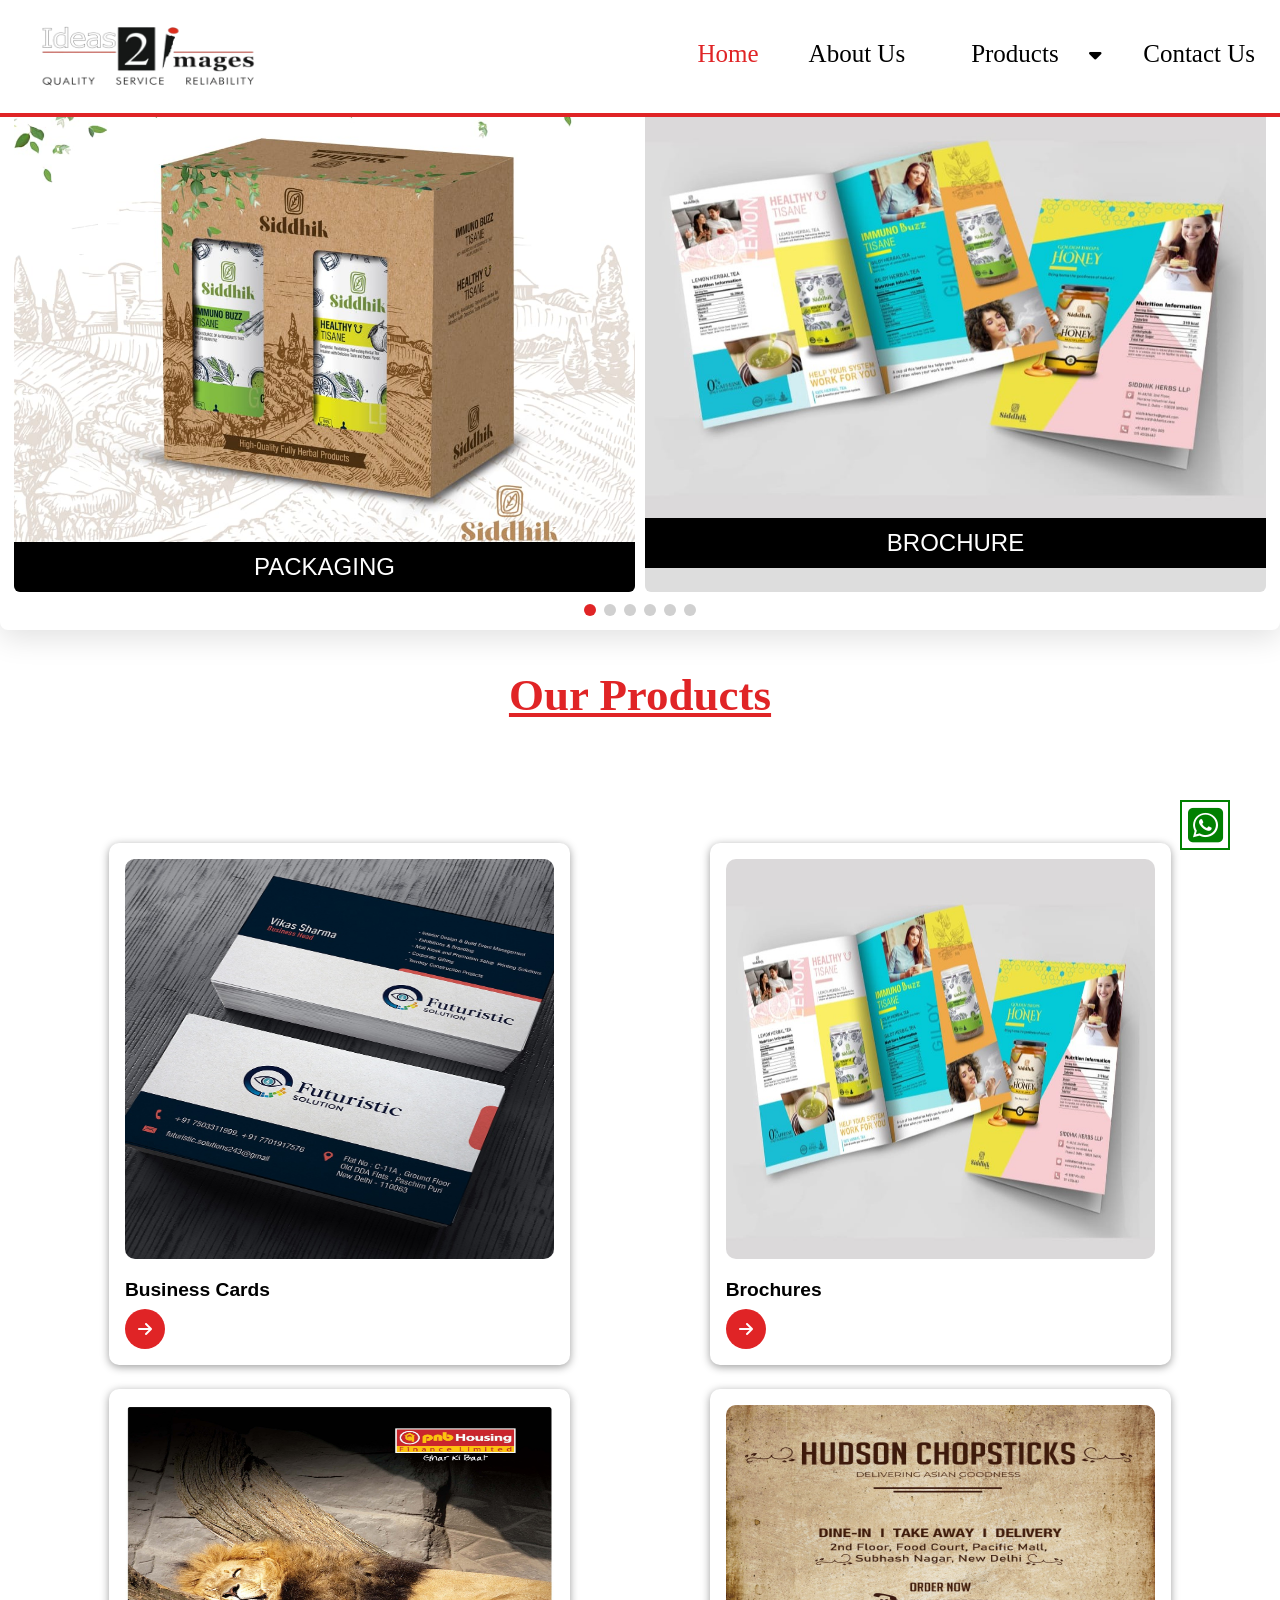
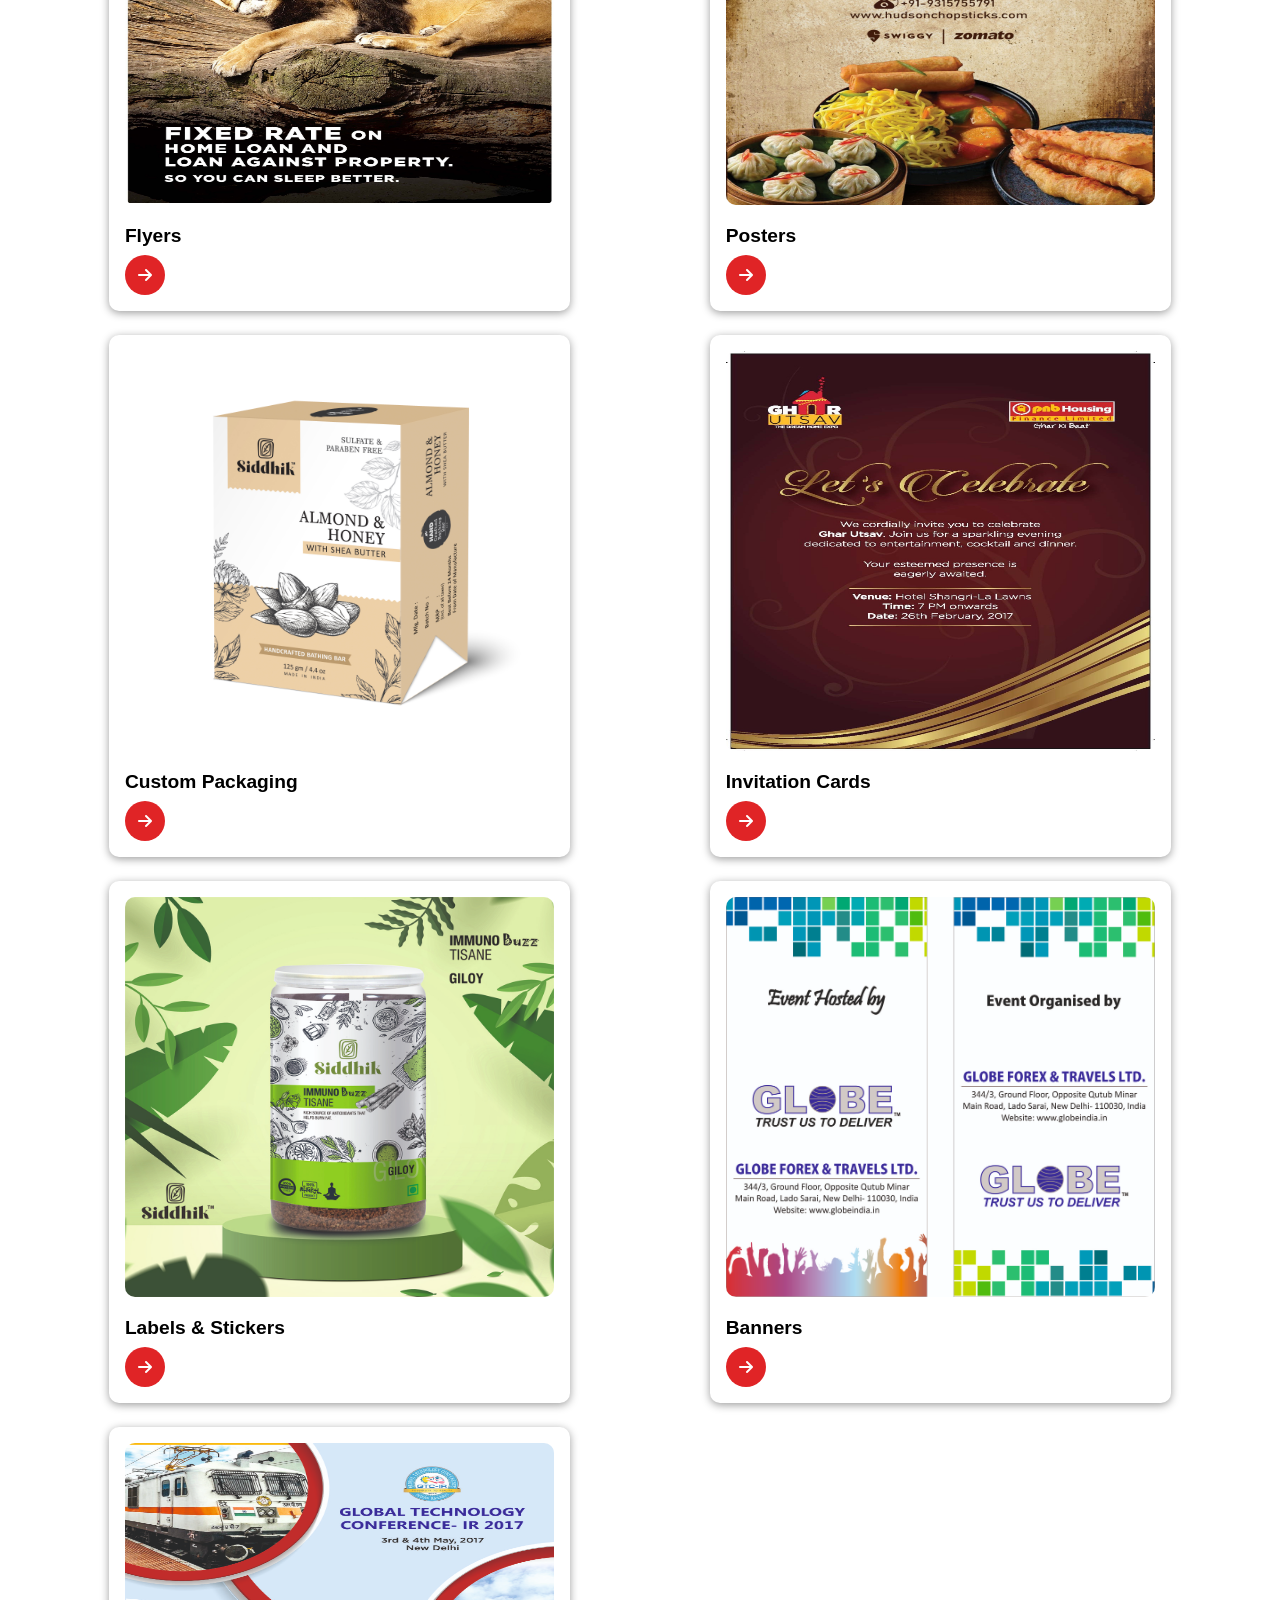
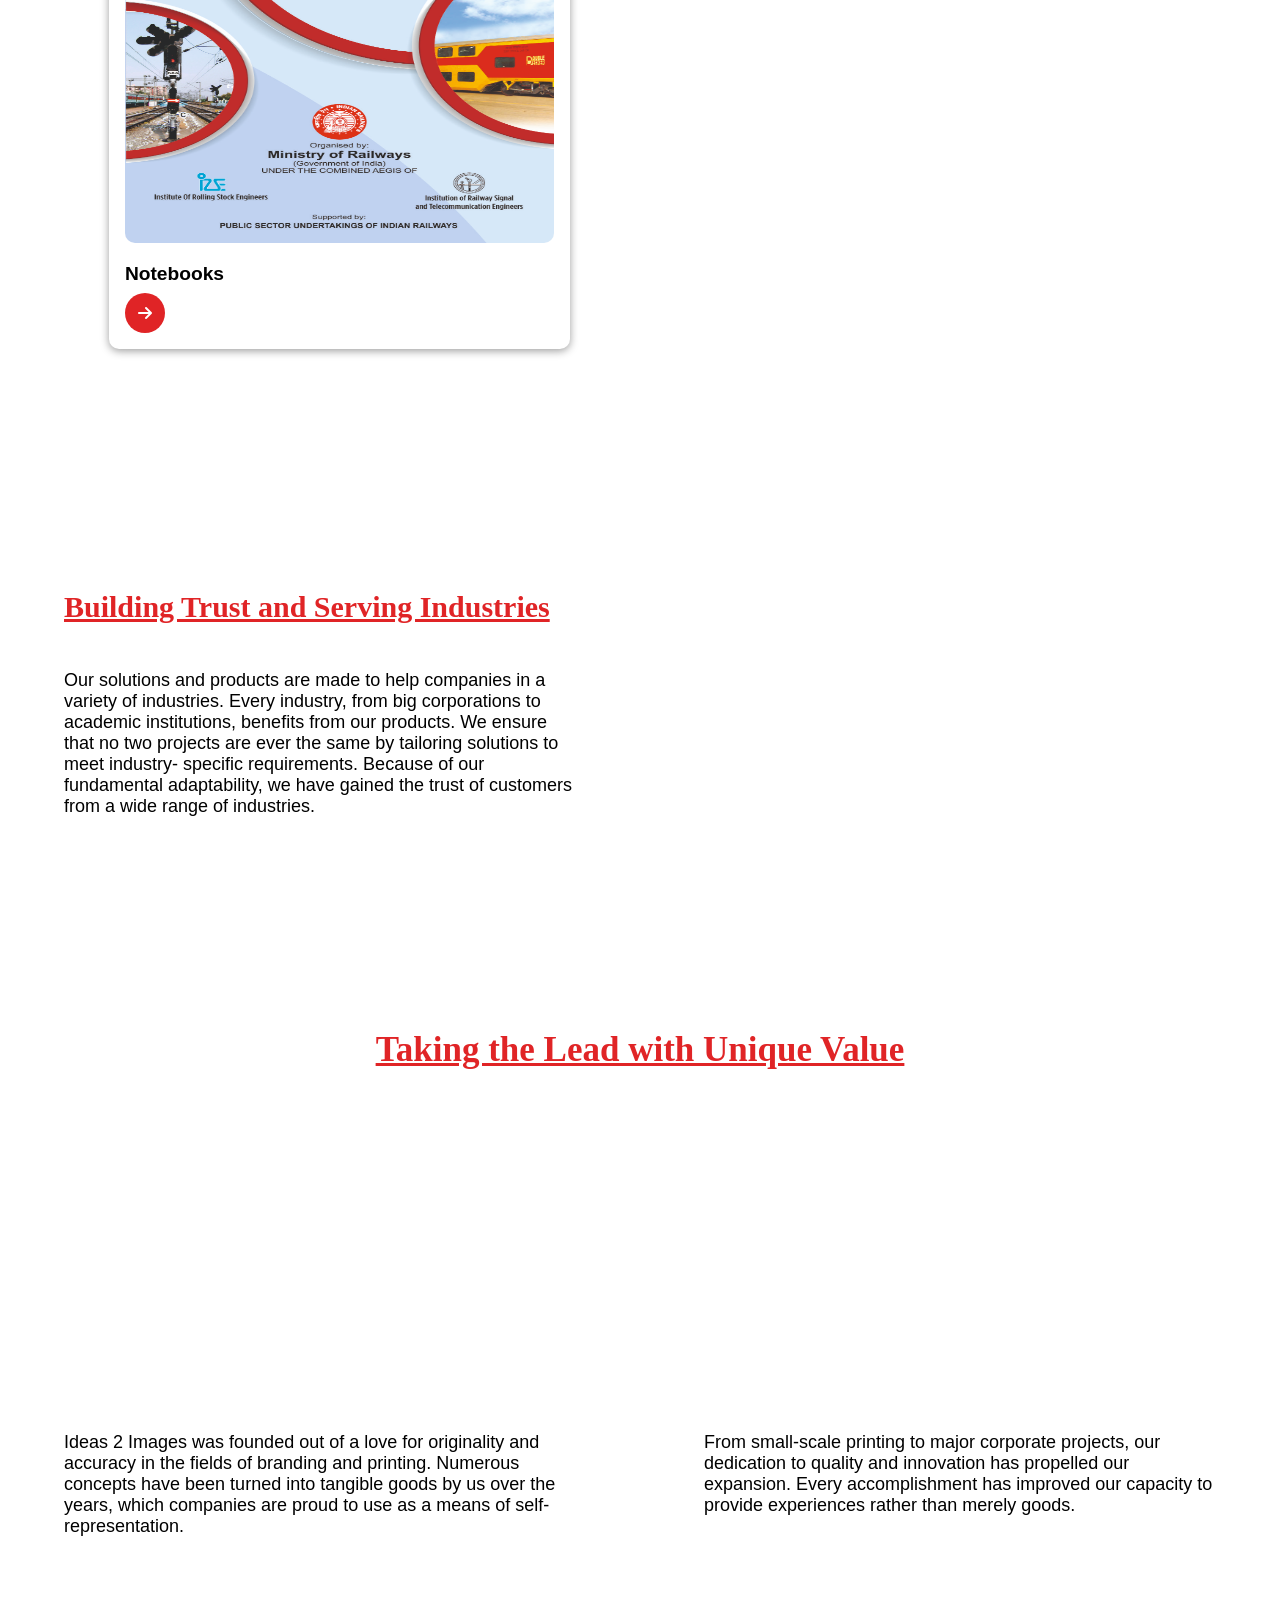
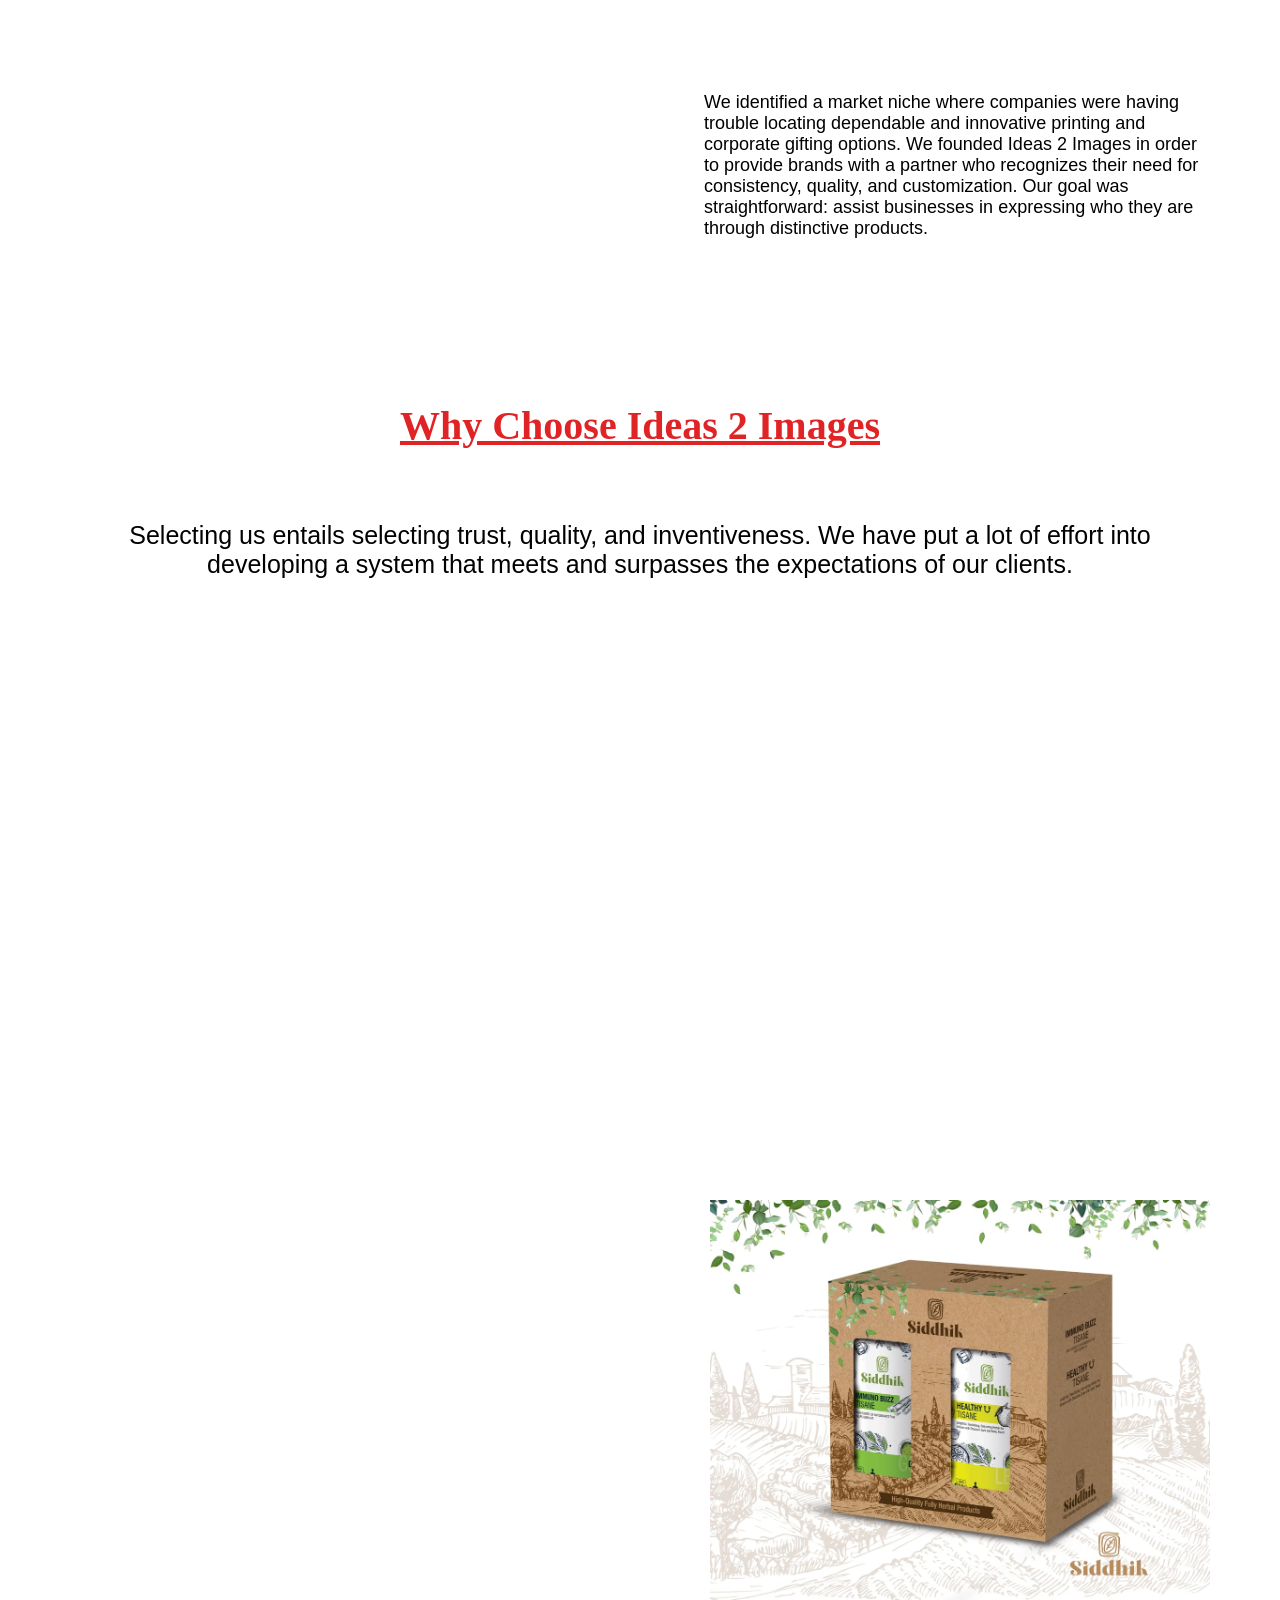
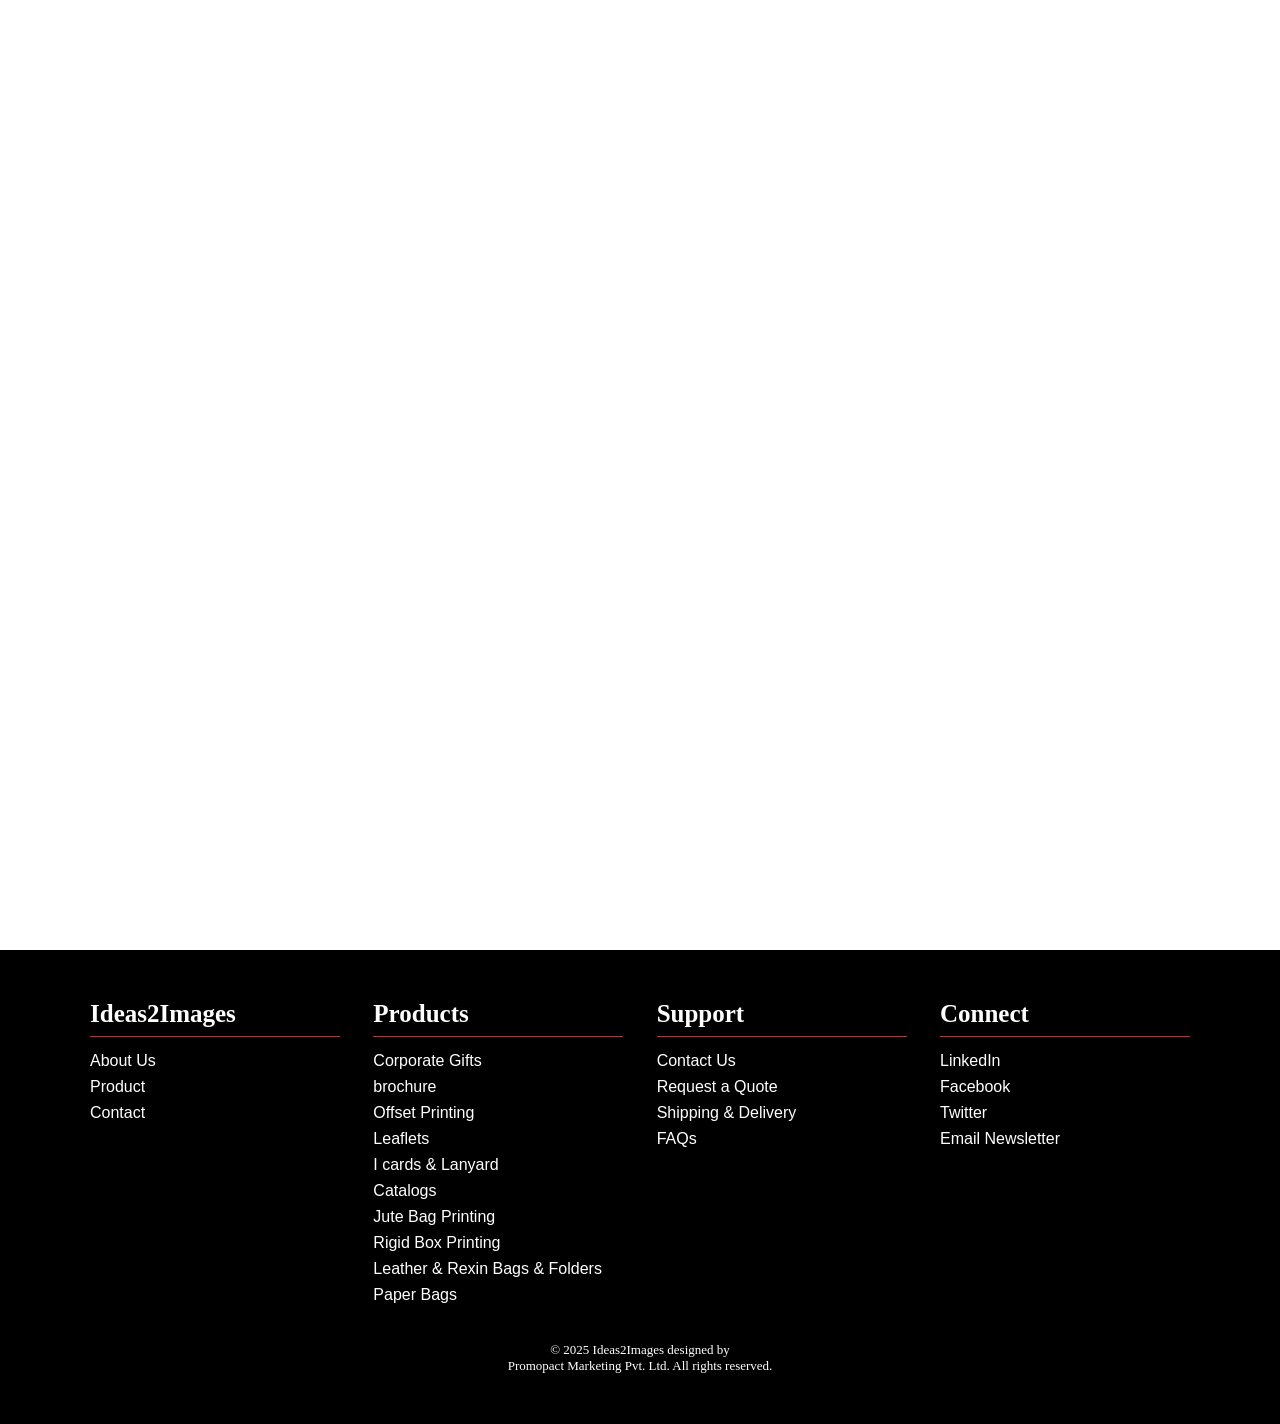
==== index.html @ 84ec7f72 "Initial commit after history reset" ====
<!DOCTYPE html>
<html lang="en">
<head>
  <meta charset="UTF-8">
  <meta name="viewport" content="width=device-width, initial-scale=1.0">
  <link
      rel="stylesheet"
      href="https://cdnjs.cloudflare.com/ajax/libs/font-awesome/6.5.2/css/all.min.css"
      integrity="sha512-SnH5WK+bZxgPHs44uWIX+LLJAJ9/2PkPKZ5QiAj6Ta86w+fsb2TkcmfRyVX3pBnMFcV7oQPJkl9QevSCWr3W6A=="
      crossorigin="anonymous"
      referrerpolicy="no-referrer"
    />
      <link rel="stylesheet" href="https://unpkg.com/aos@next/dist/aos.css" />
      <link rel="stylesheet" href="style.css">
  <title>Ideas2Images – Printing Company</title>
</head>
<body>

  <div class="icon"><a href="https://wa.me/9810118782"><i class="fa-brands fa-square-whatsapp"></i></a></div>
  <!-- Header / Navigation -->
  <section class="navbar">
          <section class="logo"><img src="img/logo (3).png" alt=""></section>
          <button class="hamburger" id="hamburger">&#9776;</button>
          <nav class="nav-links" id="navLinks">
            <a href="index.html"><span>Home</span></a>
            <a href="about.html">About Us</a>  
            <div class="dropdown">
                <button class="dropbtn"><a href="#">Products</a> 
                  <i class="fa fa-caret-down"></i>
                </button>
                <div class="dropdown-content">
                  <a href="corporategifts.html">Corporate Gifts</a>
                  <a href="brochure.html">Brochure</a>
                  <a href="offsetprinting.html">Offset Printing</a>
                  <a href="leaflet.html">⁠Leaflets</a>
                  <a href="icard.html">I cards & Lanyard</a>
                  <a href="catalog.html">⁠Catalogs</a>
                  <a href="jute.html">Jute Bag Printing</a>
                  <a href="rigid.html">Rigid Box Printing</a>
                  <a href="leatherandresin.html">⁠Leather & Rexin Bags & Folders</a>
                  <a href="paperbag.html">Paper Bags</a>
                </div>
              </div> 
            <a href="form.html">Contact Us</a>
            
          </nav>
        </section>

        <header>
        <div class="carousel" aria-label="Images carousel showing 2 Imagess at a time">
    <div class="viewport">
      <div class="track" id="track">
        <div class="slide"><img src="img/b card.jpeg" alt="Images 1"><a href="offsetprinting.html"><div class="caption">BUSINESS CARD</div></a></div>
        <div class="slide"><img src="img/box.jpeg" alt="Images 2"><a href="rigid.html"><div class="caption">PACKAGING</div></a></div>
        <div class="slide"><img src="img/brochure.jpeg" alt="Images 3"><a href="brochure.html"><div class="caption">BROCHURE</div></a></div>
        <div class="slide"><img src="img/card-25.jpg" alt="Images 4"><a href="offsetprinting.html"><div class="caption">INVITATION</div></a></div>
        <div class="slide"><img src="img/label.jpg" alt="Images 5"><a href="offsetprinting.html"><div class="caption">OFFSET PRINTING</div></a></div>
        <div class="slide"><img src="img/paper.jpeg" alt="Images 6"><a href="paperbag.html"><div class="caption">PAPER BAG</div></a></div>
      </div>
    </div>
    <div class="dots" id="dots"></div>
  </div>
  </header>

        

 <section id="products" class="products section">
  <div class="container">
    <h2><u>Our Products</u></h2>
    <div class="products-grid">
      <div class="product">
        <img src="img/b card.jpeg" alt="Business Cards">
        <h3>Business Cards</h3>
        <a href="offsetprinting.html"><i class="fa-solid fa-arrow-right"></i></a>
      </div>
      <div class="product">
        <img src="img/brochure.jpeg" alt="Brochures">
        <h3>Brochures</h3>
        <a href="brochure.html"><i class="fa-solid fa-arrow-right"></i></a>
      </div>
      <div class="product">
        <img src="img/flyer.jpg" alt="Flyers">
        <h3>Flyers</h3>
        <a href="leaflet.html"><i class="fa-solid fa-arrow-right"></i></a>
      </div>
      <div class="product">
        <img src="img/poster.jpeg" alt="Posters">
        <h3>Posters</h3>
        <a href="leaflet.html"><i class="fa-solid fa-arrow-right"></i></a>
      </div>
      <div class="product">
        <img src="img/package.jpg" alt="Custom Packaging">
        <h3>Custom Packaging</h3>
        <a href="rigid.html"><i class="fa-solid fa-arrow-right"></i></a>
      </div>
      <div class="product">
        <img src="img/greeting.jpg" alt="Greeting Cards">
        <h3>Invitation Cards</h3>
        <a href="offsetprinting.html"><i class="fa-solid fa-arrow-right"></i></a>
      </div>
      <div class="product">
        <img src="img/label.jpg" alt="Labels & Stickers">
        <h3>Labels & Stickers</h3>
        <a href="#"><i class="fa-solid fa-arrow-right"></i></a>
      </div>
      <div class="product">
        <img src="img/STANDEE4.jpg" alt="Banners">
        <h3>Banners</h3>
        <a href="offsetprinting.html"><i class="fa-solid fa-arrow-right"></i></a>
      </div>
      <div class="product">
        <img src="img/writing pad cover.jpg" alt="Notebooks">
        <h3>Notebooks</h3>
        <a href="corporategifts.html"><i class="fa-solid fa-arrow-right"></i></a>
      </div>
    </div>
  </div>
</section>

<section class="trust">
  <div class="trust_txt">
    <h1><u>Building Trust and Serving Industries</u></h1>
    <p>Our solutions and products are made to help 
      companies in a variety of industries. Every 
      industry, from big corporations to academic 
      institutions, benefits from our products. 
      We ensure that no two projects are ever the 
      same by tailoring solutions to meet industry-
      specific requirements. Because of our fundamental 
      adaptability, we have gained the trust of customers 
      from a wide range of industries.</p>
    </div>
    <div class="trust_pnt">
      <div class="trust_pts" data-aos="fade-right" data-aos-duration="1000"><i class="fa-solid fa-building"></i>&nbsp;&nbsp;Corporate Organizations</div>
      <div class="trust_pts" data-aos="fade-right" data-aos-duration="1000" data-aos-delay="50"><i class="fa-solid fa-building-columns"></i>&nbsp;&nbsp;Academic Establishments</div>
      <div class="trust_pts" data-aos="fade-right" data-aos-duration="1000" data-aos-delay="100"><i class="fa-solid fa-calendar"></i>&nbsp;&nbsp;Organizers of Exhibitions and Events</div>
      <div class="trust_pts" data-aos="fade-right" data-aos-duration="1000" data-aos-delay="150"><i class="fa-solid fa-shop"></i>&nbsp;&nbsp;Wholesalers and Retailers</div>
      <div class="trust_pts" data-aos="fade-right" data-aos-duration="1000" data-aos-delay="200"><i class="fa-solid fa-leaf"></i>&nbsp;&nbsp;Nonprofits and Eco-Friendly Companies</div>
    </div>
  
</section>

<section class="lead">
  <h1><u>Taking the Lead with Unique Value</u></h1>
  
  <div class="lead_txt" data-aos="fade-up" data-aos-duration="1000">
    Ideas 2 Images offers solutions that enhance your brand in addition 
    to products. Our emphasis on <span><u>Originality</u></span>, 
    <span><u>Excellence</u></span>, and <span><u>Promptness</u></span> has 
    distinguished us in a crowded market. All orders, regardless 
    of size, are given the same consideration and care. Our products 
    surpass expectations and truly enhance your brand identity by 
    fusing modern printing methods with creative design thinking.
  </div>
</section>

<section class="show">
  <h1 data-aos="fade-right" data-aos-duration="1000"><u>The Story behind our Journey</u></h1>
  <div class="show_txt">
    <div class="show_img">
      <p>Ideas 2 Images was founded out of a love for 
        originality and accuracy in the fields of 
        branding and printing. Numerous concepts have 
        been turned into tangible goods by us over the 
        years, which companies are proud to use as a 
        means of self-representation.</p>
      <div class="show_img1" data-aos="fade-up" data-aos-duration="1000">
        <a href="paperbag.html"><img src="img/paper.jpeg" alt=""></a>
        <a href="corporategifts.html"><img src="img/b card.jpeg" alt=""></a>
        <a href="offsetprinting.html"><img src="img/label.jpg" alt=""></a>
        <a href="catalog.html"><img src="img/cataloge.jpeg" alt=""></a>
      </div>
    </div>
    <div class="show_img">
      <p>From small-scale printing to major corporate 
        projects, our dedication to quality and innovation 
        has propelled our expansion. Every accomplishment 
        has improved our capacity to provide experiences 
        rather than merely goods.</p>
      <h2 data-aos="fade-right" data-aos-duration="1000"><u>Why We Began</u></h2>
      <p>We identified a market niche where companies were 
        having trouble locating dependable and innovative 
        printing and corporate gifting options. We founded 
        Ideas 2 Images in order to provide brands with a 
        partner who recognizes their need for consistency, 
        quality, and customization. Our goal was straightforward: 
        assist businesses in expressing who they are through 
        distinctive products.</p>
    </div>
  </div>
</section>

<section class="choose">
  <h1><u>Why Choose Ideas 2 Images</u></h1>
  <p>Selecting us entails selecting trust, quality, and 
    inventiveness. We have put a lot of effort into 
    developing a system that meets and surpasses the 
    expectations of our clients.</p>
  <div class="choose_point">
    <div class="choose_pt" data-aos="fade-up" data-aos-duration="1000">
      <img src="img/business.jpg" alt="">
  <span class="choose_pt-content">
    An extensive product line to meet all business requirements </span>
    </div>
    <div class="choose_pt" data-aos="fade-up" data-aos-duration="1000">
      <img src="img/brand.jpg" alt="">
  <span class="choose_pt-content">
    Adaptation to your distinct brand identity </span>
    </div>
    <div class="choose_pt" data-aos="fade-up" data-aos-duration="1000">
      <img src="img/material.jpg" alt="">
  <span class="choose_pt-content">
    High-quality materials and cutting-edge printing technologies </span>
    </div>
    <div class="choose_pt" data-aos="fade-up" data-aos-duration="1000">
      <img src="img/price.jpg" alt="">
  <span class="choose_pt-content">
    Clear procedures and affordable prices </span>
    </div>
  </div>
</section>

<section class="apart">
  <div class="apart_txt"  data-aos="fade-up" data-aos-duration="1000">
    <h1><u>What Sets Us Apart</u></h1>
    <p>Few recognize the value of fusing creativity and dependability, 
      even though many offer printing services. Our ability to turn 
      concepts into goods that genuinely fit your brand is what makes 
      us unique. We put your vision first, making sure that every design 
      and product exhibits impact, sustainability, and professionalism. 
      For us, creating lasting impressions is more important than simply 
      printing.</p>
  </div>
  <div class="apart_img">
    <img src="img/box.jpeg" alt="">
  </div>
</section>

<section class="object">
  <div class="we" data-aos="fade-right" data-aos-duration="1000">
    <h1><u>Who We Are</u></h1>
    <p>Our group of innovators, printers, and creators is committed to 
      the power of branding through physical goods. Every project is 
      completed with enthusiasm and accuracy at Ideas 2 Imagess, guaranteeing 
      that companies can confidently showcase themselves.</p>
  </div>
  <div class="ob" data-aos="fade-right" data-aos-duration="1000" data-aos-delay="50">
    <h1><u>Our Objective</u></h1>
    <p>Our goal is to enable companies with superior branding and printing 
      solutions that represent their ideals and improve their visibility. 
      Our goal is to produce goods that not only meet functional needs but 
      also enhance the impact and memorability of brands.</p>
  </div>
  <div class="goals" data-aos="fade-right" data-aos-duration="1000" data-aos-delay="100">
    <h1><u>Our Goal</u></h1>
    <p>Our goal is to become the most reputable brand in corporate gifting 
      and printing, known for our excellence, sustainability, and inventiveness. 
      Our goal is to establish new standards in the sector and assist companies 
      in successfully expressing who they are.</p>
  </div>
</section>

<footer class="footer">
    <div class="footer-container">
      <div class="footer-column">
        <h3>Ideas2Images</h3>
        <ul>
          <li><a href="about.html">About Us</a></li>
          <li><a href="corporategifts.html">Product</a></li>
          <li><a href="form.html">Contact</a></li>
        </ul>
      </div>

      <div class="footer-column">
        <h3>Products</h3>
        <ul>
          <li><a href="corporategifts.html">Corporate Gifts</a></li>
          <li><a href="brochure.html">brochure</a></li>
          <li><a href="offsetprinting.html">Offset Printing</a></li>
          <li><a href="leaflet.html">⁠Leaflets</a></li>
          <li><a href="icard.html">I cards & Lanyard</a></li>
          <li><a href="catalog.html">⁠Catalogs</a></li>
          <li><a href="jute.html">Jute Bag Printing</a></li>
          <li><a href="rigid.html">Rigid Box Printing</a></li>
          <li><a href="leatherandresin.html">⁠Leather & Rexin Bags & Folders</a></li>
          <li><a href="paperbag.html">Paper Bags</a></li>
        </ul>
      </div>

      <div class="footer-column">
        <h3>Support</h3>
        <ul>
          <li><a href="form.html">Contact Us</a></li>
          <li><a href="#">Request a Quote</a></li>
          <li><a href="#">Shipping & Delivery</a></li>
          <li><a href="#">FAQs</a></li>
        </ul>
      </div>

      <div class="footer-column">
        <h3>Connect</h3>
        <ul>
          <li><a href="#">LinkedIn</a></li>
          <li><a href="#">Facebook</a></li>
          <li><a href="#">Twitter</a></li>
          <li><a href="#">Email Newsletter</a></li>
        </ul>
      </div>
    </div>
    <div class="footer-bottom">
      © 2025 Ideas2Images designed by <br>Promopact Marketing Pvt. Ltd. All rights reserved.
    </div>
  </footer>





<script>
  const carouselImagess = document.querySelector('.carousel-Imagess');
const dots = document.querySelectorAll('.dot');
const Imagess = document.querySelectorAll('.carousel-Imagess img');

let currentIndex = 0;
const totalImagess = Imagess.length;

function updateCarousel() {
  const offset = -currentIndex * 25;
  carouselImagess.style.transform = `translateX(${offset}%)`;

  dots.forEach(dot => dot.classList.remove('active'));
  dots[currentIndex].classList.add('active');
}

function nextImages() {
  currentIndex = (currentIndex + 1) % totalImagess;
  updateCarousel();
}

setInterval(nextImages, 3000); // Change Images every 3 seconds

dots.forEach((dot, index) => {
  dot.addEventListener('click', () => {
    currentIndex = index;
    updateCarousel();
  });
});

updateCarousel(); // Initial call to set the first Images
</script>

<script>
    (function(){
      const track = document.getElementById('track');
      const rawSlides = Array.from(track.querySelectorAll('.slide'));
      const slidesCount = rawSlides.length;
      if(slidesCount===0) return;
      const visible=2, step=1, interval=2500;
      const buffer=visible+step;

      const prependClones=rawSlides.slice(-buffer).map(n=>n.cloneNode(true));
      const appendClones=rawSlides.slice(0,buffer).map(n=>n.cloneNode(true));
      prependClones.forEach(n=>track.insertBefore(n,track.firstChild));
      appendClones.forEach(n=>track.appendChild(n));

      const allSlides=Array.from(track.children);
      let slideWidth;
      function computeSizes(){
        const slide=track.querySelector('.slide');
        const gap=parseFloat(getComputedStyle(track).gap||0);
        slideWidth=slide.getBoundingClientRect().width+gap;
      }

      let index=buffer;
      function setTransform(immediate=false){
        track.style.transition=immediate?'none':'';
        const x=-(index*slideWidth);
        track.style.transform=`translateX(${x}px)`;
        if(immediate) requestAnimationFrame(()=>track.style.transition='');
      }

      const dotsContainer=document.getElementById('dots');
      const dots=[];
      for(let i=0;i<slidesCount;i++){
        const d=document.createElement('button');
        d.className='dot';
        d.addEventListener('click',()=>goTo(i));
        dotsContainer.appendChild(d);
        dots.push(d);
      }

      function updateDots(){
        const logicalIndex=((index-buffer)%slidesCount+slidesCount)%slidesCount;
        dots.forEach((d,i)=>d.classList.toggle('active',i===logicalIndex));
      }

      function next(){
        index+=step;
        setTransform();
        setTimeout(()=>{
          if(index>=buffer+slidesCount){
            index=buffer+((index-buffer)%slidesCount);
            setTransform(true);
          }
          updateDots();
        },600);
      }

      function goTo(pos){index=buffer+pos; setTransform(); updateDots();}
      computeSizes(); setTransform(true); updateDots();
      let timer=setInterval(next,interval);
      track.addEventListener('mouseenter',()=>clearInterval(timer));
      track.addEventListener('mouseleave',()=>{timer=setInterval(next,interval);});
      window.addEventListener('resize',()=>{computeSizes(); setTransform(true);});
    })();
  </script>

  <script src="https://unpkg.com/aos@next/dist/aos.js"></script>
  <script>
    AOS.init();
  </script>

</body>
</html>
---- style.css ----
@import url('https://fonts.googleapis.com/css2?family=Montserrat:wght@700&family=Lato:wght@400&display=swap');
  * {
  margin: 0;
  padding: 0;
  box-sizing: border-box;
}

:root               {--red: #E02426;
                    --black: black;
                    --white:#ffff;
                    --heading:'Pacifico', cursive;
                    --para: 'Quicksand', sans-serif;}

.navbar             {width: 100%;
                        height: 13vh;
                        background: var(--white);
                        border-bottom: 4px solid var(--red);
                        display: flex;
                        position: fixed;
                        top: 0;
                        z-index: 100;}

    .logo               {width: 30%;
                        height: 12vh;
                        display: flex;
                        justify-content: center;
                        align-items: center;}

    .logo img           {width: 250px;
                        height: 100px;}

    
    .hamburger {
    display: none;
  }

  .nav-links {
    width: 100%;
    height: 12vh;
    display: flex !important;
    justify-content: end;
    align-items: center;
    flex-direction: row;
     
  }

  .nav-links a {
    padding: 10px 25px;
    color: var(--blue);
    text-decoration: none;
    font-weight: 500;
    font-size: 25px;
    transition: all 100ms ease-in-out;
    cursor: pointer;
    font-family: var(--heading);
    transition: all 300ms ease-in-out;}

    .nav-links span {color: var(--red);}

    .nav-links a:hover {color: var(--red);}

    

    .dropdown {
  float: left;
  overflow: hidden;
}


.dropdown .dropbtn {
  font-size: 20px;  
  border: none;
  outline: none;
  color: var(--black);
  padding: 10px 16px;
  background-color: inherit;
  margin: 0;
  
}




.dropdown-content {
  display: none;
  position: absolute;
  right: 170px;
  background: var(--black);
  min-width: 120px;

  z-index: 1;
}

.dropdown-content a {
  float: none;
  color: var(--white);
  padding: 12px 16px;
  text-decoration: none;
  font-size: 18px;
  display: block;
  text-align: left;
  font-family: var(--heading);
  transition: all 400ms ease-in-out;
}

.dropdown-content a:hover {
  background-color: var(--red);
  color: var(--white);
}

.dropdown:hover .dropdown-content {
  display: block;
}

header      {width: 100%;
            height: 630px;
            display: flex;
            align-items: flex-end;}

.carousel{
      width: 100%;
      overflow: hidden;
      box-shadow: 0 8px 30px rgba(0,0,0,0.12);
      background: #fff;
      border-radius: 8px;
      padding: 14px;
      box-sizing: border-box;
    }

    .viewport{width:100%; overflow:hidden; position:relative;}

    .track{
      display:flex;
      gap:10px;
      will-change:transform;
      transition:transform 500ms ease;
      align-items:stretch;
    }

    .slide{
      flex:0 0 calc((100% - 10px) / 2);
      height:500px;
      border-radius:6px;
      overflow:hidden;
      background:#ddd;
      display:flex;
      flex-direction:column;
      justify-content:space-between;
    }

    .slide img{
      width:100%;
      height:90%;
      object-fit:cover;
      display:block;
    }

    .caption{
      background:var(--black);
      color:#fff;
      text-align:center;
      font-size:1.5rem;
      font-family: var(--para);
      height: 50px;
      display: flex;
      align-items: center;
        justify-content: center;
    }

   .slide a{text-decoration: none;
                color: var(--white);
              height: 100%;}

    .dots{display:flex; gap:8px; justify-content:center; margin-top:12px;}
    .dot{width:12px; height:12px; border:none; border-radius:50%; background:#d0d0d0; cursor:pointer;}
    .dot.active{background:var(--red);}

.products {width: 100%;
  height: auto;
}

.products h2 {width: 100%;
  height: 130px;
  display: flex;
  justify-content: center;
  align-items: center;
  font-size: 45px;
  color: var(--red);
  font-family: var(--heading);
  margin-bottom: 2rem;
}

.products-grid {width: 100%;
  height: auto;
  padding: 4%;
  display: grid;
  grid-template-columns: repeat(auto-fit, minmax(420px, 3fr));
  justify-items: center;
  gap: 1.5rem;
}

.product {width: 80%;
  background: #fff;
  padding: 1rem;
  border-radius: 10px;
  box-shadow: 0 2px 8px #00000063;
  transition: transform 0.3s, box-shadow 0.3s;
}

.fa-arrow-right     {width: 40px;
                    height: 40px;
                    background: var(--red);
                    display: flex;
                    justify-content: center;
                    align-items: center;
                    border-radius: 50%;
                    color: var(--white);}

.product a          {text-decoration: none;}

.product img {
  width: 100%;
  height: 400px;
  border-radius: 10px;
  margin-bottom: 1rem;
  transition: transform 0.3s;
}

.product h3 {
  font-size: 1.2rem;
  font-family: var(--para);
  color: var(--black);
  margin-bottom: 0.5rem;
}

.product p {font-family: var(--para);
  font-size: 0.95rem;
  color: var(--red);
}

.product:hover {
  transform: translateY(-5px);
  box-shadow: 0 6px 20px #000000a7;
}

.product:hover img {
  transform: scale(1.05);
}

.trust            {width: 100%;
                  height: 600px;
                  display: flex;
                  flex-direction: row;
                  justify-content: center;
                  align-items: center;}

.trust_txt        {width: 50%;
                  height: 500px;
                  display: flex;
                  flex-direction: column;
                  justify-content: center;
                  align-items: center;}

.trust_txt h1     {width: 80%;
                  height: 80px;
                  font-size: 30px;
                  color: var(--red);
                  font-family: var(--heading);}

.trust_txt p      {width: 80%;
                  height: 140px;
                  color: var(--black);
                  font-size: 18px;
                  font-family: var(--para);}

.trust_pnt        {width: 50%;
                  height: 400px;
                  display: grid;
                  grid-template-columns: 1fr 1fr;
                  grid-template-rows: 1fr 1fr 1fr;
                  justify-items: center;
                  align-items: center;
                  gap: 20px;}

.trust_pnt .trust_pts {width: 90%;
                      height: 120px;
                      background: var(--white);
                      border: 1px solid var(--black);
                      font-family: var(--para);
                      font-size: 16px;
                      border-radius: 10px;
                      font-weight: 600;
                      display: flex;
                      flex-direction: column;
                      text-align: center;
                      justify-content: space-evenly;
                      align-items: center;
                      box-shadow: 2px 2px 10px rgba(0, 0, 0, 0.53);}

.fa-building          {font-size: 30px;
                      color: var(--red);}

.fa-building-columns          {font-size: 30px;
                      color: var(--red);}

.fa-calendar          {font-size: 30px;
                      color: var(--red);}

.fa-shop          {font-size: 30px;
                      color: var(--red);}

.fa-leaf          {font-size: 30px;
                      color: var(--red);}



.lead                 {width: 100%;
                      height: 300px;
                      background-image: url("img/brochure.jpeg");
                      background-attachment: fixed;
                      background-size: 100% 200%;
                      background-position: center;
                      display: flex;
                      flex-direction: column;}

.lead h1              {width: 100%;
                      height: 120px;
                      background: #ffffff8d;
                      display: flex;
                      justify-content: center;
                      align-items: center;
                      color: var(--red);
                      font-family: var(--heading);
                      font-size: 35px;}



.lead_txt             {width: 100%;
                      height: 200px;
                      background: #ffffff8d;
                      text-align: center;
                      color: var(--black);
                      padding: 4%;
                      font-size: 20px;
                      font-family: var(--para);}

.lead_txt span        {color: var(--red);
                      font-size: 25px;
                      font-family: var(--heading);}

.show                 {width: 100%;
                      height: 650px;}

.show h1              {width: 100%;
                      height: 100px;
                      padding: 3% 5%;
                      color: var(--red);
                      font-size: 35px;
                      font-family: var(--heading);}

.show_txt             {width: 100%;
                      height: 500px;
                      color: var(--black);
                      display: flex;
                      flex-direction: row;}

.show_img             {width: 50%;
                      height: 500px;
                      display: flex;
                      flex-direction: column;
                      align-items: center;}

.show_img1              {width: 100%;
                        height: 400px;
                        display: grid;
                        grid-template-columns: 1fr 1fr;
                        grid-template-rows: 1fr 1fr;
                        justify-items: center;
                        gap: 20px;
                        align-items: center;
                        padding: 0 10%;}

.show_img1 img          {width: 220px;
                      height: 160px;
                      border-radius: 10px;
                      transform: scale(1);
                      transition: all 300ms ease-in-out;}

.show_img img:hover   {transform: scale(1.1);}

.show_img p           {width: 80%;
                      height: 200px;
                      padding: 5% 0%;
                      color: var(--black);
                      font-size: 18px;
                      font-family: var(--para);}

.show_img h2            {width: 80%;
                        height: 60px;
                        padding: 3% 0%;
                        color: var(--red);
                        font-size: 30px;
                        font-family: var(--heading);}

.choose                 {width: 100%;
                        height: 800px;
                        background: var(--white);
                        display: flex;
                        flex-direction: column;
                        align-items: center;}

.choose h1              {width: 100%;
                        height: 150px;
                        color: var(--red);
                        display: flex;
                        justify-content: center;
                        align-items: center;
                        font-size: 40px;
                        font-family: var(--heading);}

.choose p               {width: 80%;
                        height: 100px;
                        color: var(--black);
                        display: flex;
                        text-align: center;
                        align-items: center;
                        font-size: 25px;
                        font-family: var(--para);}

.choose_point           {width: 80%;
                        height: 500px;
                        display: grid;
                        grid-template-columns: 2fr 2fr;
                        grid-template-rows: 1fr 1fr;
                        justify-items: center;
                        align-items: center;}

.choose_pt {
  position: relative;
  overflow: hidden;
  padding: 2%;
  height: 200px;
  width: 80%;
  border-radius: 1rem;
  background: var(--gray);
  background-size: 400%;
  color: var(--black);
  border: none;
  cursor: pointer;
  display: flex;
  align-items: center;
  box-shadow: 2px 2px 10px var(--black);
}

.choose_pt:hover::before {
  transform: scaleX(1);
}

.choose_pt-content {font-size: 20px;
  font-family: var(--heading);
  width: 80%;
  position: relative;
  top: 5px;
  z-index: 1;
}

.choose_pt::before {
  content: "";
  position: absolute;
  top: 0;
  left: 0;
  transform: scaleX(0);
  transform-origin: 0 50%;
  width: 100%;
  height: inherit;
  border-radius: inherit;
  background: var(--red);
  transition: all 0.475s;
}


.choose_pt img          {width: 180px;
                        height: 180px;
                        margin-right: 20px;
                        border-radius: 8px;
                        position: relative;
                        z-index: 1;}

.apart                  {width: 100%;
                        height: 500px;
                        display: flex;
                        flex-direction: row;}

.apart_txt              {width: 50%;
                        height: 500px;
                        display: flex;
                        flex-direction: column;
                        justify-content: center;
                        align-items: center;}

.apart_txt h1           {width: 80%;
                        height: 100px;
                        font-family: var(--heading);
                        color: var(--red);
                        font-size: 35px;}

.apart_txt p            {width: 80%;
                        height: 200px;
                        color: var(--black);
                        font-size: 20px;
                        font-family: var(--para);}

.apart_img              {width: 50%;
                        height: 500px;
                        display: flex;
                        justify-content: center;
                        align-items: center;}

.apart_img img          {width: 500px;
                        height: 400px;}

.object                 {width: 100%;
                        height: 900px;
                        background-image: url("img/bg.jpeg");
                        background-size: 100% 100%;
                        background-position: center;
                        background-attachment: fixed;}

.we                     {width: 50%;
                        height: 300px;
                        background-image: linear-gradient(to right, var(--white), #ffffff00);
                        display: flex;
                        flex-direction: column;
                        justify-content: center;
                        align-items: center;}

.we h1                  {width: 80%;
                        height: 70px;
                        font-size: 45px;
                        color: var(--red);
                        font-family: var(--heading);}

.we p                   {width: 80%;
                        height: 120px;
                        font-family: var(--para);
                        font-size: 18px;
                        color: var(--black);
                        display: flex;
                        align-items: center;}

.ob                     {width: 50%;
                        height: 300px;
                        background-image: linear-gradient(to right, var(--white), #ffffff00);
                        display: flex;
                        flex-direction: column;
                        justify-content: center;
                        align-items: center;}

.ob h1                  {width: 80%;
                        height: 70px;
                        font-size: 45px;
                        color: var(--red);
                        font-family: var(--heading);}

.ob p                   {width: 80%;
                        height: 120px;
                        font-family: var(--para);
                        font-size: 18px;
                        color: var(--black);
                        display: flex;
                        align-items: center;}

.goals                     {width: 50%;
                        height: 300px;
                        background-image: linear-gradient(to right, var(--white), #ffffff00);
                        display: flex;
                        flex-direction: column;
                        justify-content: center;
                        align-items: center;}

.goals h1                  {width: 80%;
                        height: 70px;
                        font-size: 45px;
                        color: var(--red);
                        font-family: var(--heading);}

.goals p                   {width: 80%;
                        height: 120px;
                        font-family: var(--para);
                        font-size: 18px;
                        color: var(--black);
                        display: flex;
                        align-items: center;}

.footer {
      background-color: var(--black);
      color: #fff;
      padding: 50px 0;
      width: 100%; /* fixed width to make it non-responsive */
      margin: 0 auto; /* center the footer block */
    }

    .footer-container {
      display: flex;
      justify-content: space-between;
      width: 1100px; /* fixed inner width */
      margin: 0 auto;
    }

    .footer-column {
      width: 250px; /* fixed column widths */
    }

    .footer-column h3 {
      margin-bottom: 15px;
      font-size: 25px;
      font-family: var(--heading);
      border-bottom: 1px solid var(--red);
      padding-bottom: 8px;
    }

    .footer-column ul {
      list-style: none;
      padding: 0;
      margin: 0;
    }

    .footer-column ul li {
      margin-bottom: 8px;
    }

    .footer-column ul li a {
      color: var(--white);
      text-decoration: none;
      font-size: 16px;
      font-family: var(--para);
    }

    .footer-column ul li a:hover {
      color: #fff;
    }

    .footer-bottom {
      text-align: center;
      margin-top: 30px;
      font-size: 13px;
      color: var(--white);
    }

    .icon               {width: 50px;
                        height: 50px;
                        background: var(--white);
                        border: 2px solid green;
                        position: fixed;
                        bottom: 50px;
                        right: 50px;
                        color: green;
                        display: flex;
                        justify-content: center;
                        align-items: center;}

        .icon a         {text-decoration: none;
                        color: green;}

    .fa-square-whatsapp {font-size: 40px;}
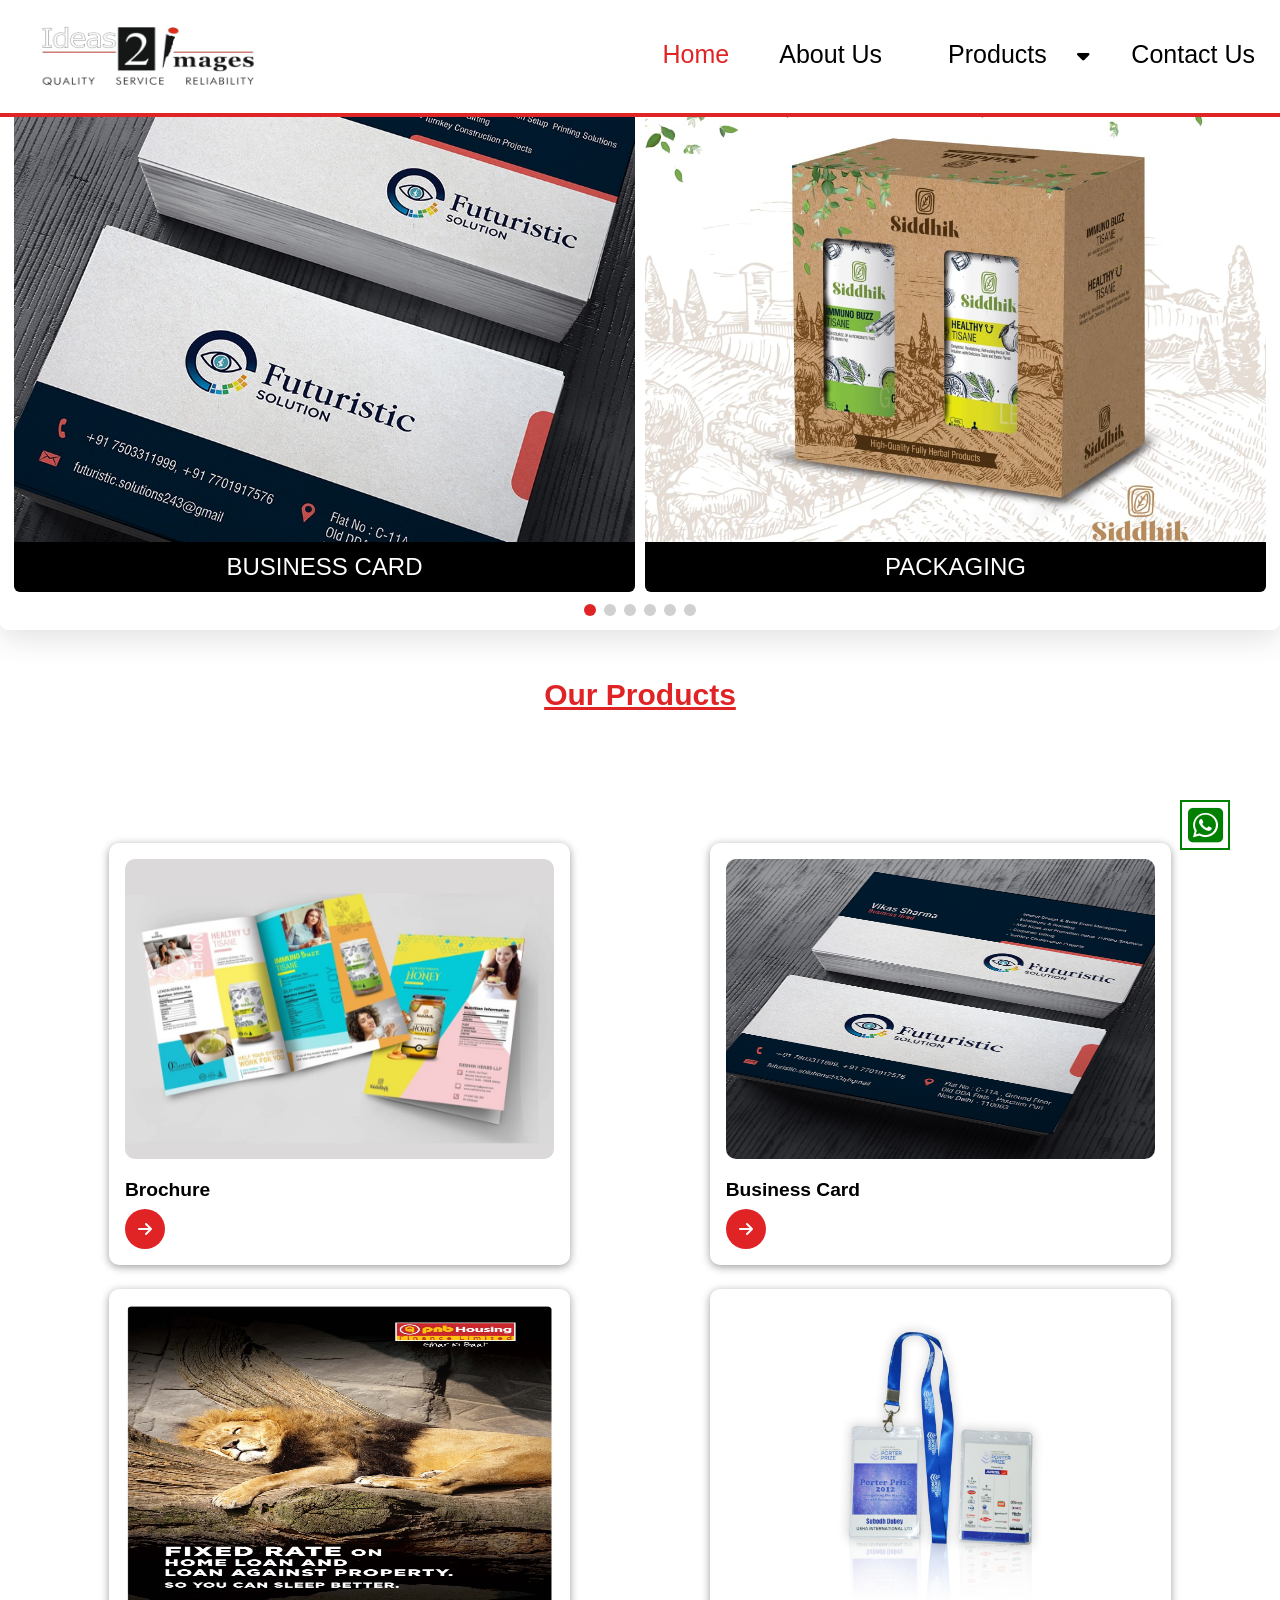
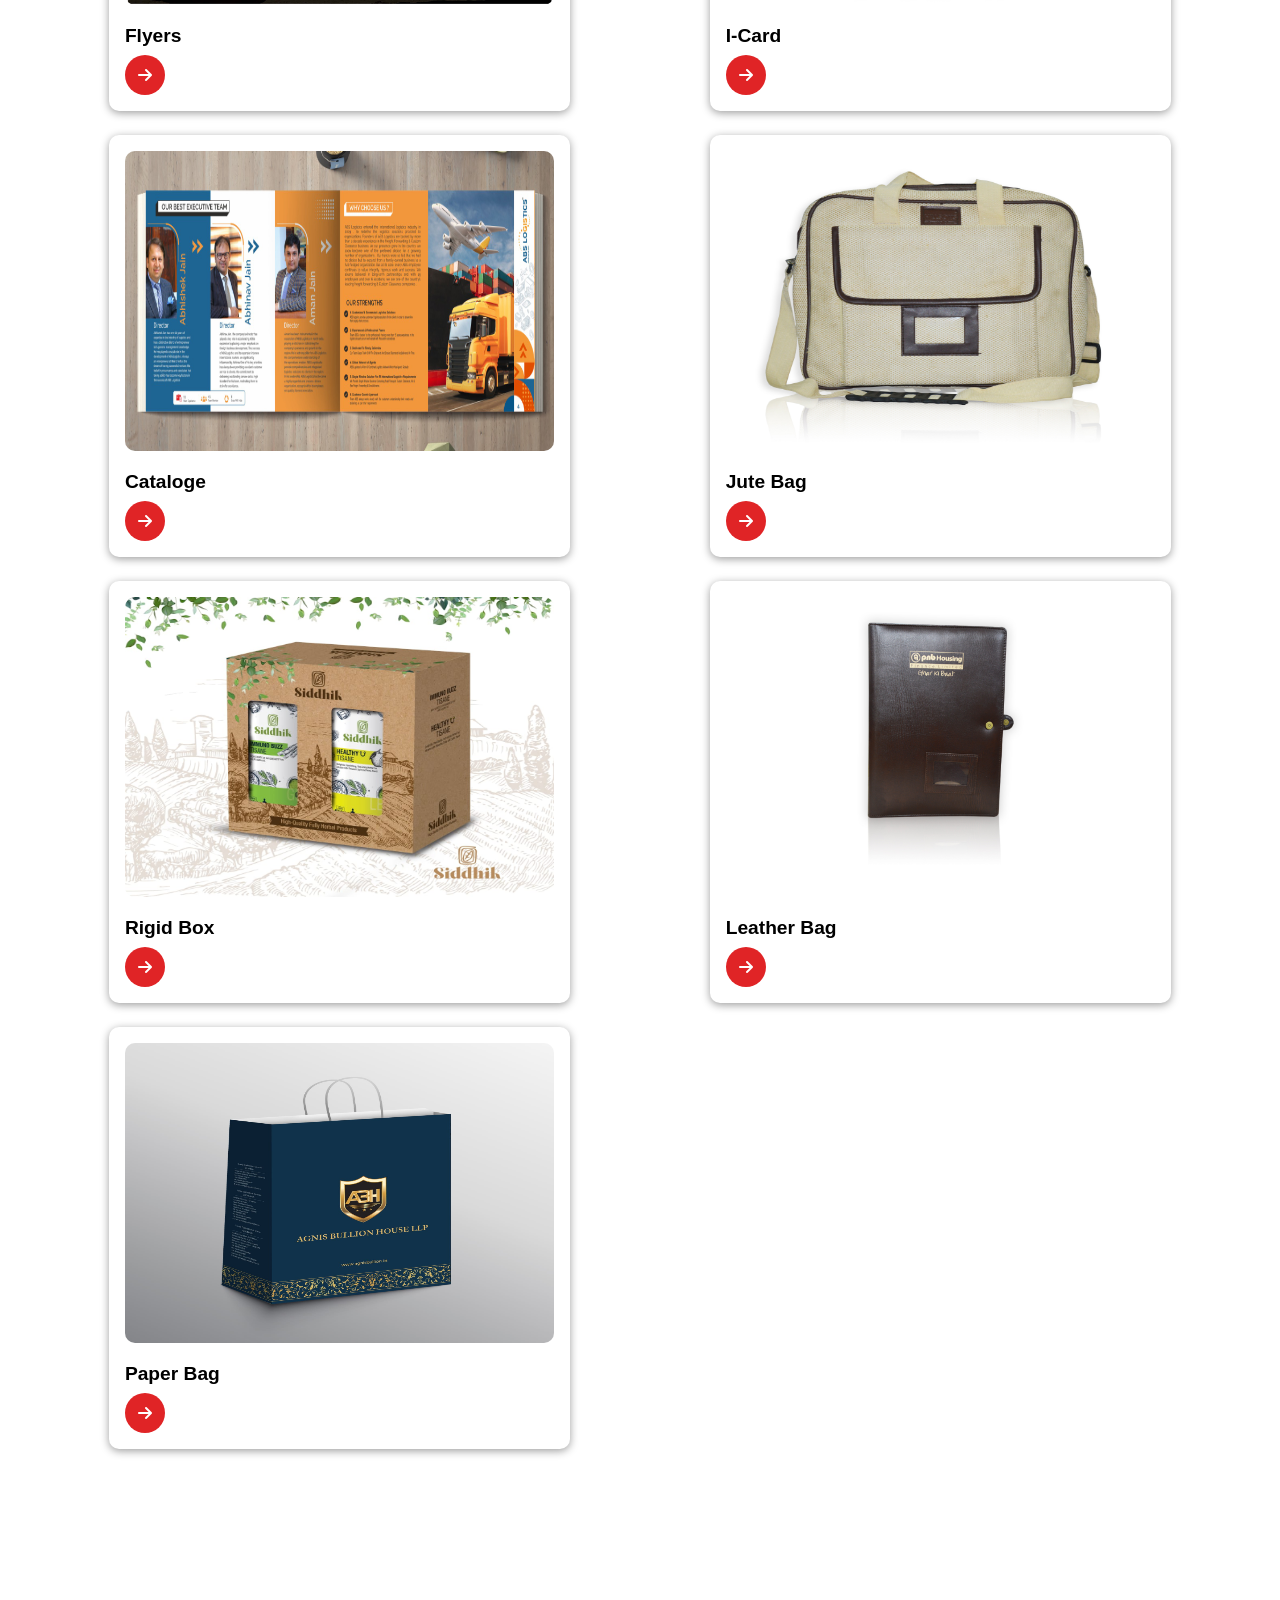
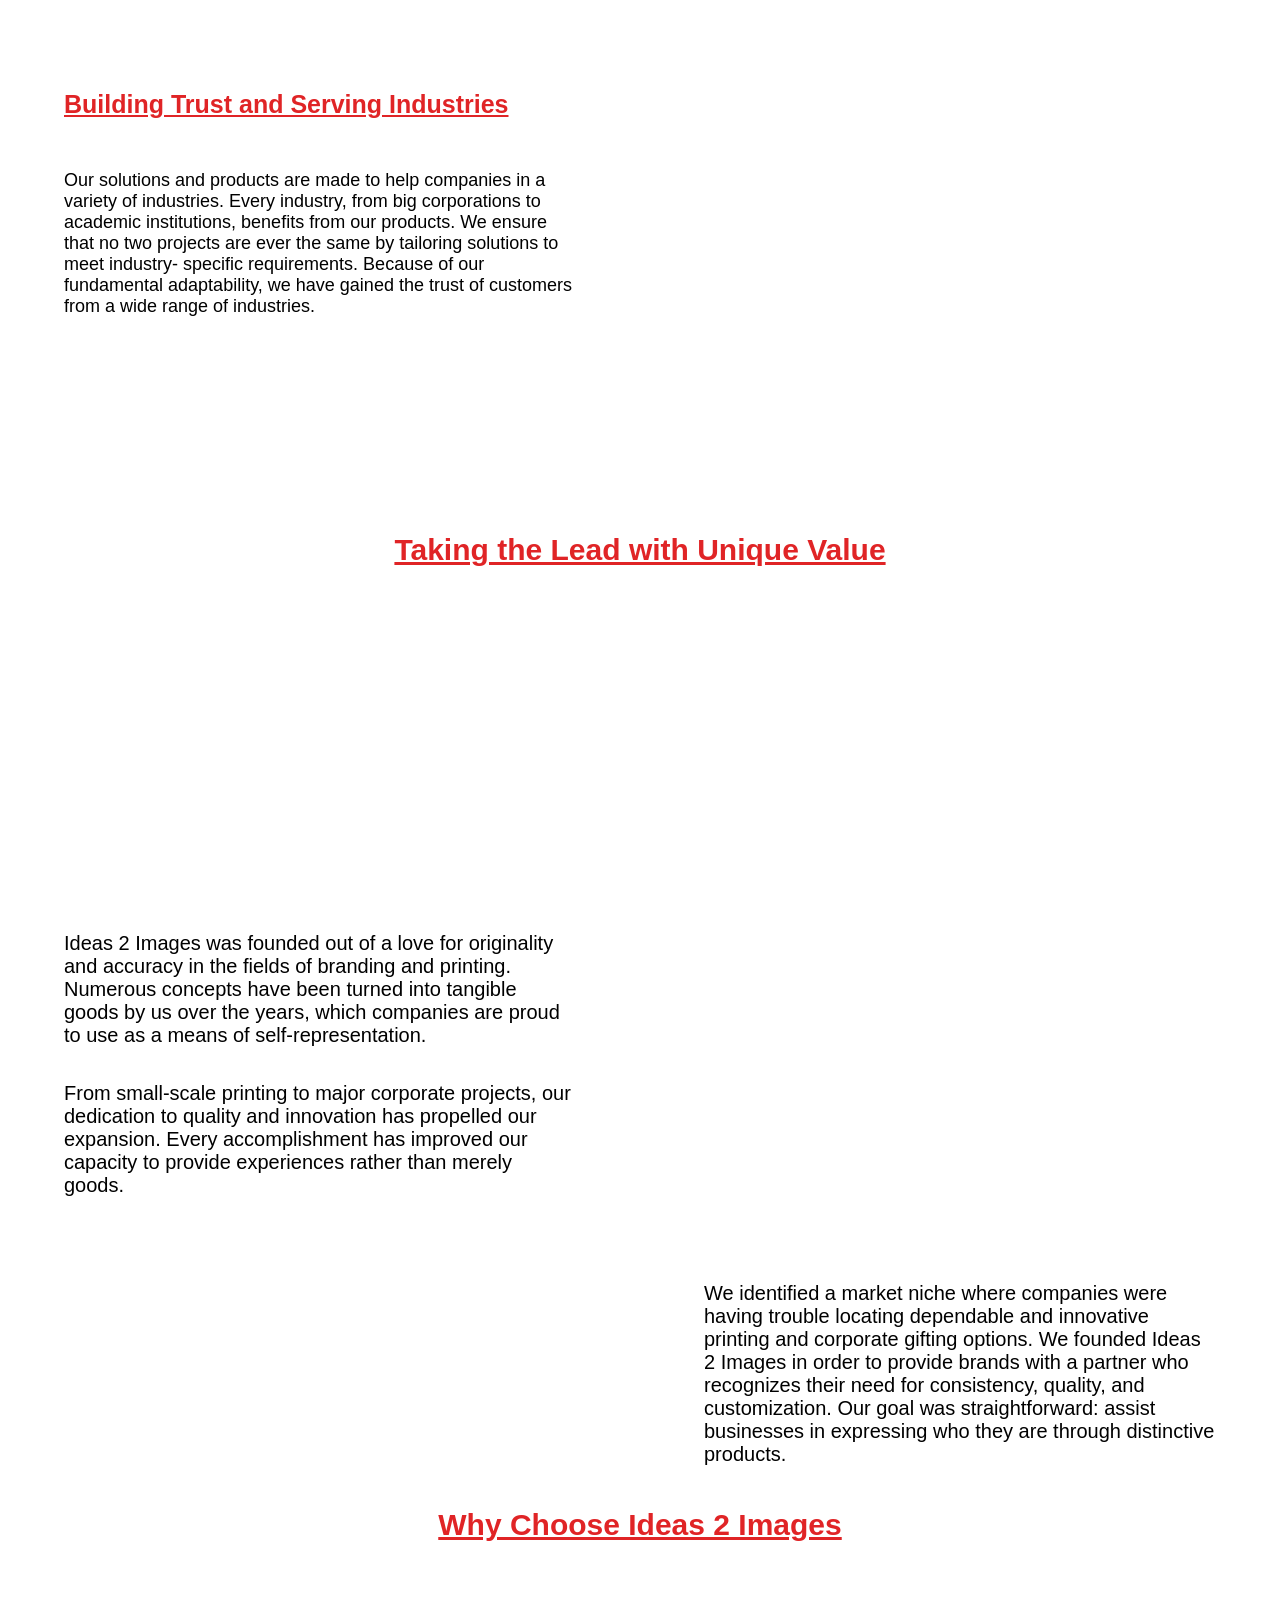
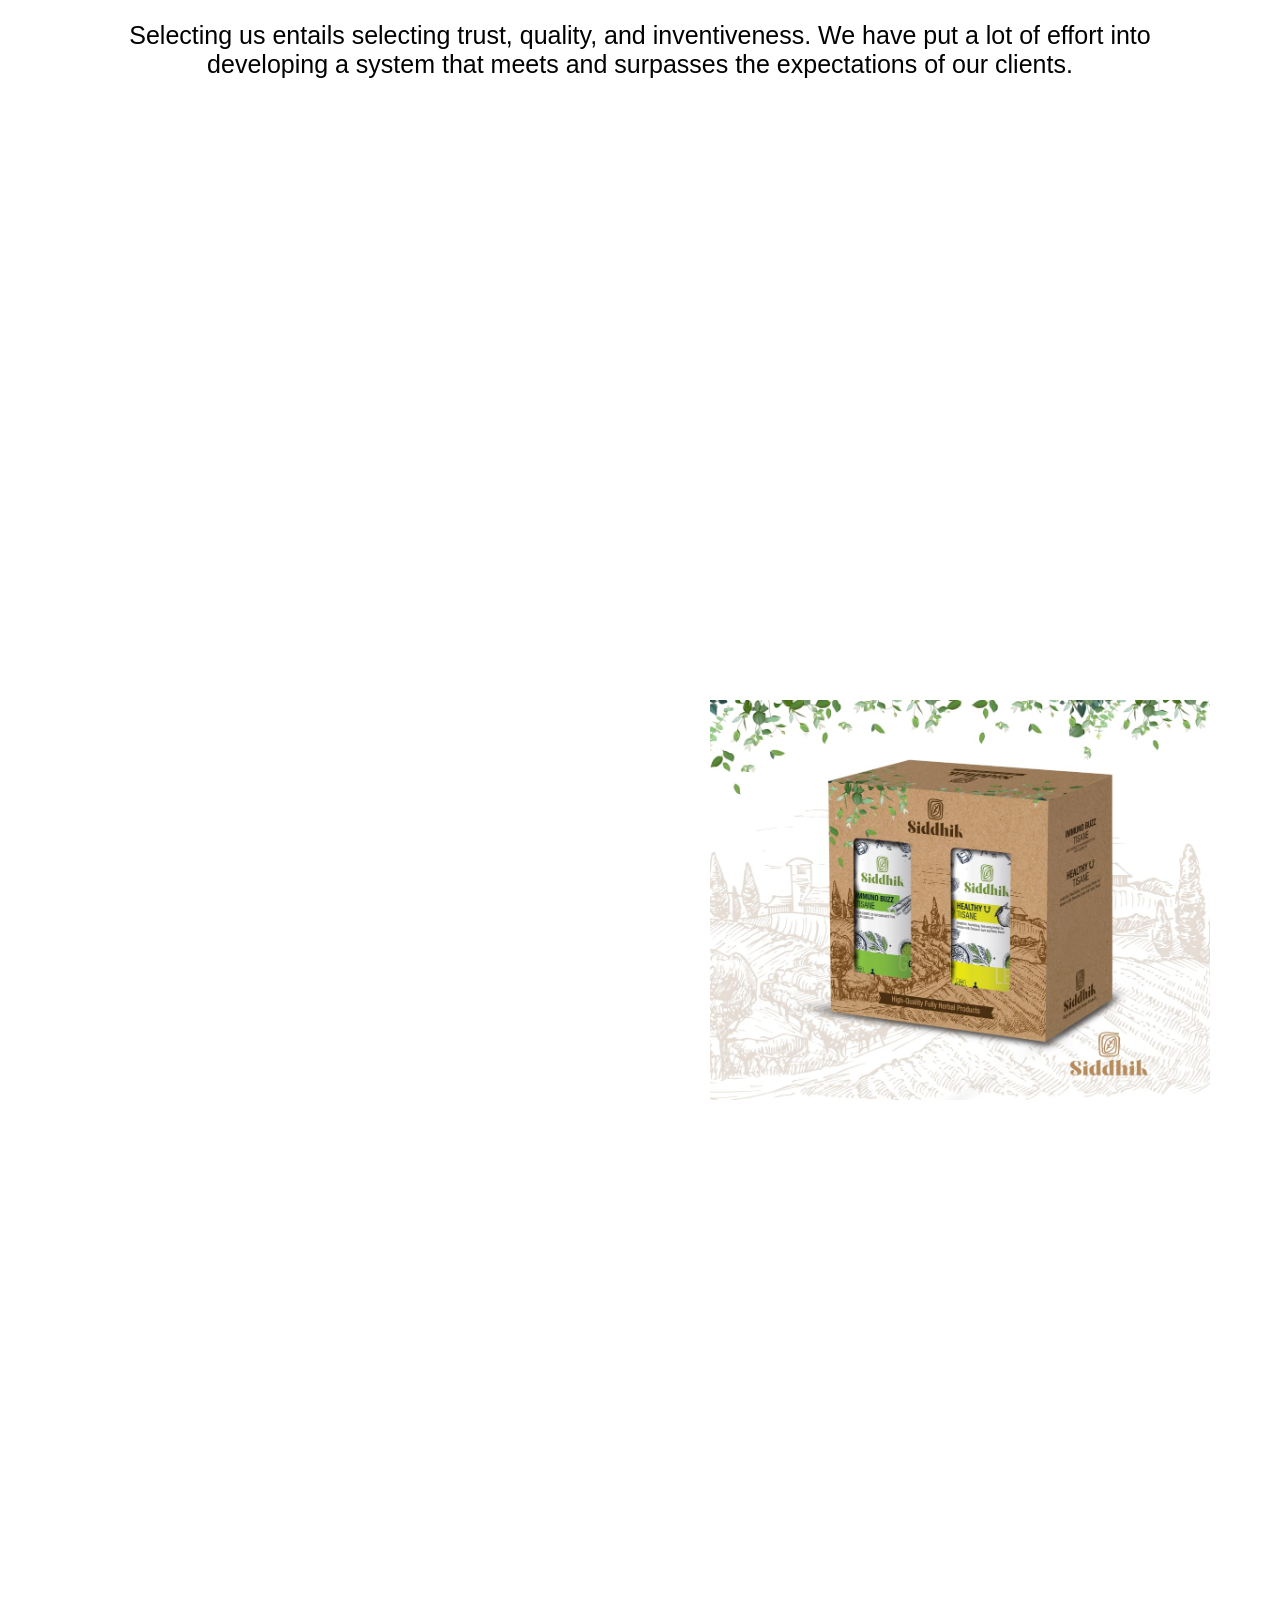
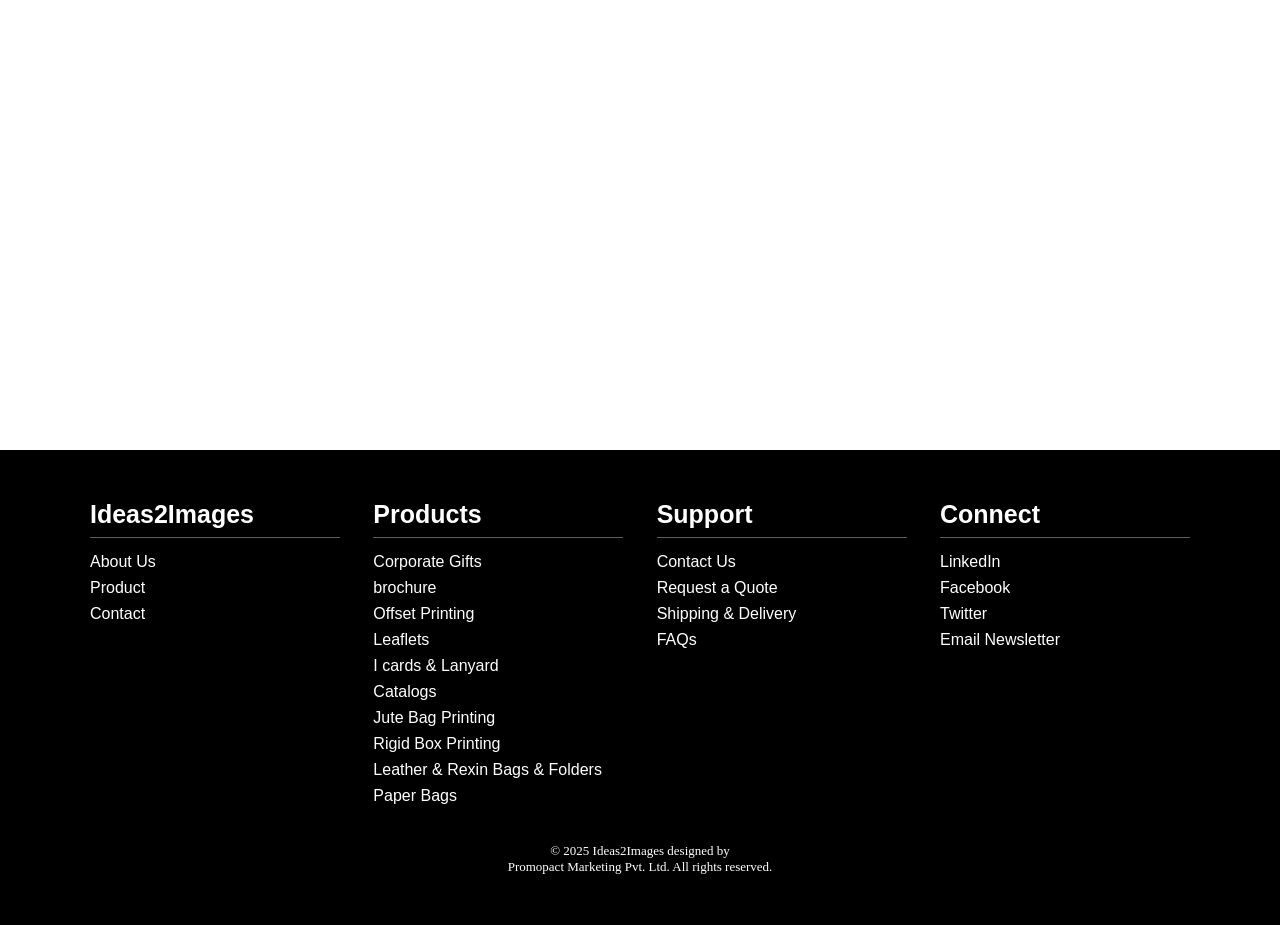
==== commit fff341e4: "font images links changed" ====
--- a/index.html
+++ b/index.html
@@ -69,14 +69,14 @@
     <h2><u>Our Products</u></h2>
     <div class="products-grid">
       <div class="product">
-        <img src="img/b card.jpeg" alt="Business Cards">
-        <h3>Business Cards</h3>
+        <img src="img/brochure.jpeg" alt="Business Cards">
+        <h3>Brochure</h3>
+        <a href="brochure.html"><i class="fa-solid fa-arrow-right"></i></a>
+      </div>
+      <div class="product">
+        <img src="img/b card.jpeg" alt="Brochures">
+        <h3>Business Card</h3>
         <a href="offsetprinting.html"><i class="fa-solid fa-arrow-right"></i></a>
-      </div>
-      <div class="product">
-        <img src="img/brochure.jpeg" alt="Brochures">
-        <h3>Brochures</h3>
-        <a href="brochure.html"><i class="fa-solid fa-arrow-right"></i></a>
       </div>
       <div class="product">
         <img src="img/flyer.jpg" alt="Flyers">
@@ -84,34 +84,34 @@
         <a href="leaflet.html"><i class="fa-solid fa-arrow-right"></i></a>
       </div>
       <div class="product">
-        <img src="img/poster.jpeg" alt="Posters">
-        <h3>Posters</h3>
-        <a href="leaflet.html"><i class="fa-solid fa-arrow-right"></i></a>
-      </div>
-      <div class="product">
-        <img src="img/package.jpg" alt="Custom Packaging">
-        <h3>Custom Packaging</h3>
+        <img src="img/icard.jpg" alt="Posters">
+        <h3>I-Card</h3>
+        <a href="icard.html"><i class="fa-solid fa-arrow-right"></i></a>
+      </div>
+      <div class="product">
+        <img src="img/cataloge.jpeg" alt="Custom Packaging">
+        <h3>Cataloge</h3>
+        <a href="catalog.html"><i class="fa-solid fa-arrow-right"></i></a>
+      </div>
+      <div class="product">
+        <img src="img/bag.jpg" alt="Greeting Cards">
+        <h3>Jute Bag</h3>
+        <a href="jute.html"><i class="fa-solid fa-arrow-right"></i></a>
+      </div>
+      <div class="product">
+        <img src="img/box.jpeg" alt="Labels & Stickers">
+        <h3>Rigid Box</h3>
         <a href="rigid.html"><i class="fa-solid fa-arrow-right"></i></a>
       </div>
       <div class="product">
-        <img src="img/greeting.jpg" alt="Greeting Cards">
-        <h3>Invitation Cards</h3>
-        <a href="offsetprinting.html"><i class="fa-solid fa-arrow-right"></i></a>
-      </div>
-      <div class="product">
-        <img src="img/label.jpg" alt="Labels & Stickers">
-        <h3>Labels & Stickers</h3>
-        <a href="#"><i class="fa-solid fa-arrow-right"></i></a>
-      </div>
-      <div class="product">
-        <img src="img/STANDEE4.jpg" alt="Banners">
-        <h3>Banners</h3>
-        <a href="offsetprinting.html"><i class="fa-solid fa-arrow-right"></i></a>
-      </div>
-      <div class="product">
-        <img src="img/writing pad cover.jpg" alt="Notebooks">
-        <h3>Notebooks</h3>
-        <a href="corporategifts.html"><i class="fa-solid fa-arrow-right"></i></a>
+        <img src="img/leather.jpg" alt="Banners">
+        <h3>Leather Bag</h3>
+        <a href="leatherandresin.html"><i class="fa-solid fa-arrow-right"></i></a>
+      </div>
+      <div class="product">
+        <img src="img/paper.jpeg" alt="Notebooks">
+        <h3>Paper Bag</h3>
+        <a href="paperbag.html"><i class="fa-solid fa-arrow-right"></i></a>
       </div>
     </div>
   </div>
@@ -164,19 +164,22 @@
         been turned into tangible goods by us over the 
         years, which companies are proud to use as a 
         means of self-representation.</p>
-      <div class="show_img1" data-aos="fade-up" data-aos-duration="1000">
-        <a href="paperbag.html"><img src="img/paper.jpeg" alt=""></a>
-        <a href="corporategifts.html"><img src="img/b card.jpeg" alt=""></a>
-        <a href="offsetprinting.html"><img src="img/label.jpg" alt=""></a>
-        <a href="catalog.html"><img src="img/cataloge.jpeg" alt=""></a>
-      </div>
-    </div>
-    <div class="show_img">
+      
       <p>From small-scale printing to major corporate 
         projects, our dedication to quality and innovation 
         has propelled our expansion. Every accomplishment 
         has improved our capacity to provide experiences 
         rather than merely goods.</p>
+      <div class="show_img1" data-aos="fade-up" data-aos-duration="1000">
+        <a href="paperbag.html"><img src="img/paper.jpeg" alt=""></a>
+        <a href="corporategifts.html"><img src="img/b card.jpeg" alt=""></a>
+        </div>
+    </div>
+    <div class="show_img">
+      <div class="show_img1" data-aos="fade-up" data-aos-duration="1000">
+        <a href="offsetprinting.html"><img src="img/label.jpg" alt=""></a>
+        <a href="catalog.html"><img src="img/cataloge.jpeg" alt=""></a>
+        </div>
       <h2 data-aos="fade-right" data-aos-duration="1000"><u>Why We Began</u></h2>
       <p>We identified a market niche where companies were 
         having trouble locating dependable and innovative 
--- a/style.css
+++ b/style.css
@@ -8,7 +8,7 @@
 :root               {--red: #E02426;
                     --black: black;
                     --white:#ffff;
-                    --heading:'Pacifico', cursive;
+                    --heading:Arial, Helvetica, sans-serif;
                     --para: 'Quicksand', sans-serif;}
 
 .navbar             {width: 100%;
@@ -184,7 +184,7 @@
   display: flex;
   justify-content: center;
   align-items: center;
-  font-size: 45px;
+  font-size: 30px;
   color: var(--red);
   font-family: var(--heading);
   margin-bottom: 2rem;
@@ -220,7 +220,7 @@
 
 .product img {
   width: 100%;
-  height: 400px;
+  height: 300px;
   border-radius: 10px;
   margin-bottom: 1rem;
   transition: transform 0.3s;
@@ -263,7 +263,7 @@
 
 .trust_txt h1     {width: 80%;
                   height: 80px;
-                  font-size: 30px;
+                  font-size: 25px;
                   color: var(--red);
                   font-family: var(--heading);}
 
@@ -331,7 +331,7 @@
                       align-items: center;
                       color: var(--red);
                       font-family: var(--heading);
-                      font-size: 35px;}
+                      font-size: 30px;}
 
 
 
@@ -355,14 +355,13 @@
                       height: 100px;
                       padding: 3% 5%;
                       color: var(--red);
-                      font-size: 35px;
+                      font-size: 25px;
                       font-family: var(--heading);}
 
 .show_txt             {width: 100%;
                       height: 500px;
                       color: var(--black);
-                      display: flex;
-                      flex-direction: row;}
+                    display: flex;}
 
 .show_img             {width: 50%;
                       height: 500px;
@@ -371,17 +370,17 @@
                       align-items: center;}
 
 .show_img1              {width: 100%;
-                        height: 400px;
+                        height: 300px;
                         display: grid;
                         grid-template-columns: 1fr 1fr;
-                        grid-template-rows: 1fr 1fr;
+                        grid-template-rows: 1fr;
                         justify-items: center;
                         gap: 20px;
                         align-items: center;
                         padding: 0 10%;}
 
-.show_img1 img          {width: 220px;
-                      height: 160px;
+.show_img img          {width: 250px;
+                      height: 200px;
                       border-radius: 10px;
                       transform: scale(1);
                       transition: all 300ms ease-in-out;}
@@ -389,17 +388,17 @@
 .show_img img:hover   {transform: scale(1.1);}
 
 .show_img p           {width: 80%;
-                      height: 200px;
+                      height: 150px;
                       padding: 5% 0%;
                       color: var(--black);
-                      font-size: 18px;
+                      font-size: 20px;
                       font-family: var(--para);}
 
 .show_img h2            {width: 80%;
                         height: 60px;
                         padding: 3% 0%;
                         color: var(--red);
-                        font-size: 30px;
+                        font-size: 25px;
                         font-family: var(--heading);}
 
 .choose                 {width: 100%;
@@ -415,7 +414,7 @@
                         display: flex;
                         justify-content: center;
                         align-items: center;
-                        font-size: 40px;
+                        font-size: 30px;
                         font-family: var(--heading);}
 
 .choose p               {width: 80%;
@@ -502,7 +501,7 @@
                         height: 100px;
                         font-family: var(--heading);
                         color: var(--red);
-                        font-size: 35px;}
+                        font-size: 25px;}
 
 .apart_txt p            {width: 80%;
                         height: 200px;
@@ -536,7 +535,7 @@
 
 .we h1                  {width: 80%;
                         height: 70px;
-                        font-size: 45px;
+                        font-size: 35px;
                         color: var(--red);
                         font-family: var(--heading);}
 
@@ -558,7 +557,7 @@
 
 .ob h1                  {width: 80%;
                         height: 70px;
-                        font-size: 45px;
+                        font-size: 35px;
                         color: var(--red);
                         font-family: var(--heading);}
 
@@ -580,7 +579,7 @@
 
 .goals h1                  {width: 80%;
                         height: 70px;
-                        font-size: 45px;
+                        font-size: 35px;
                         color: var(--red);
                         font-family: var(--heading);}
 
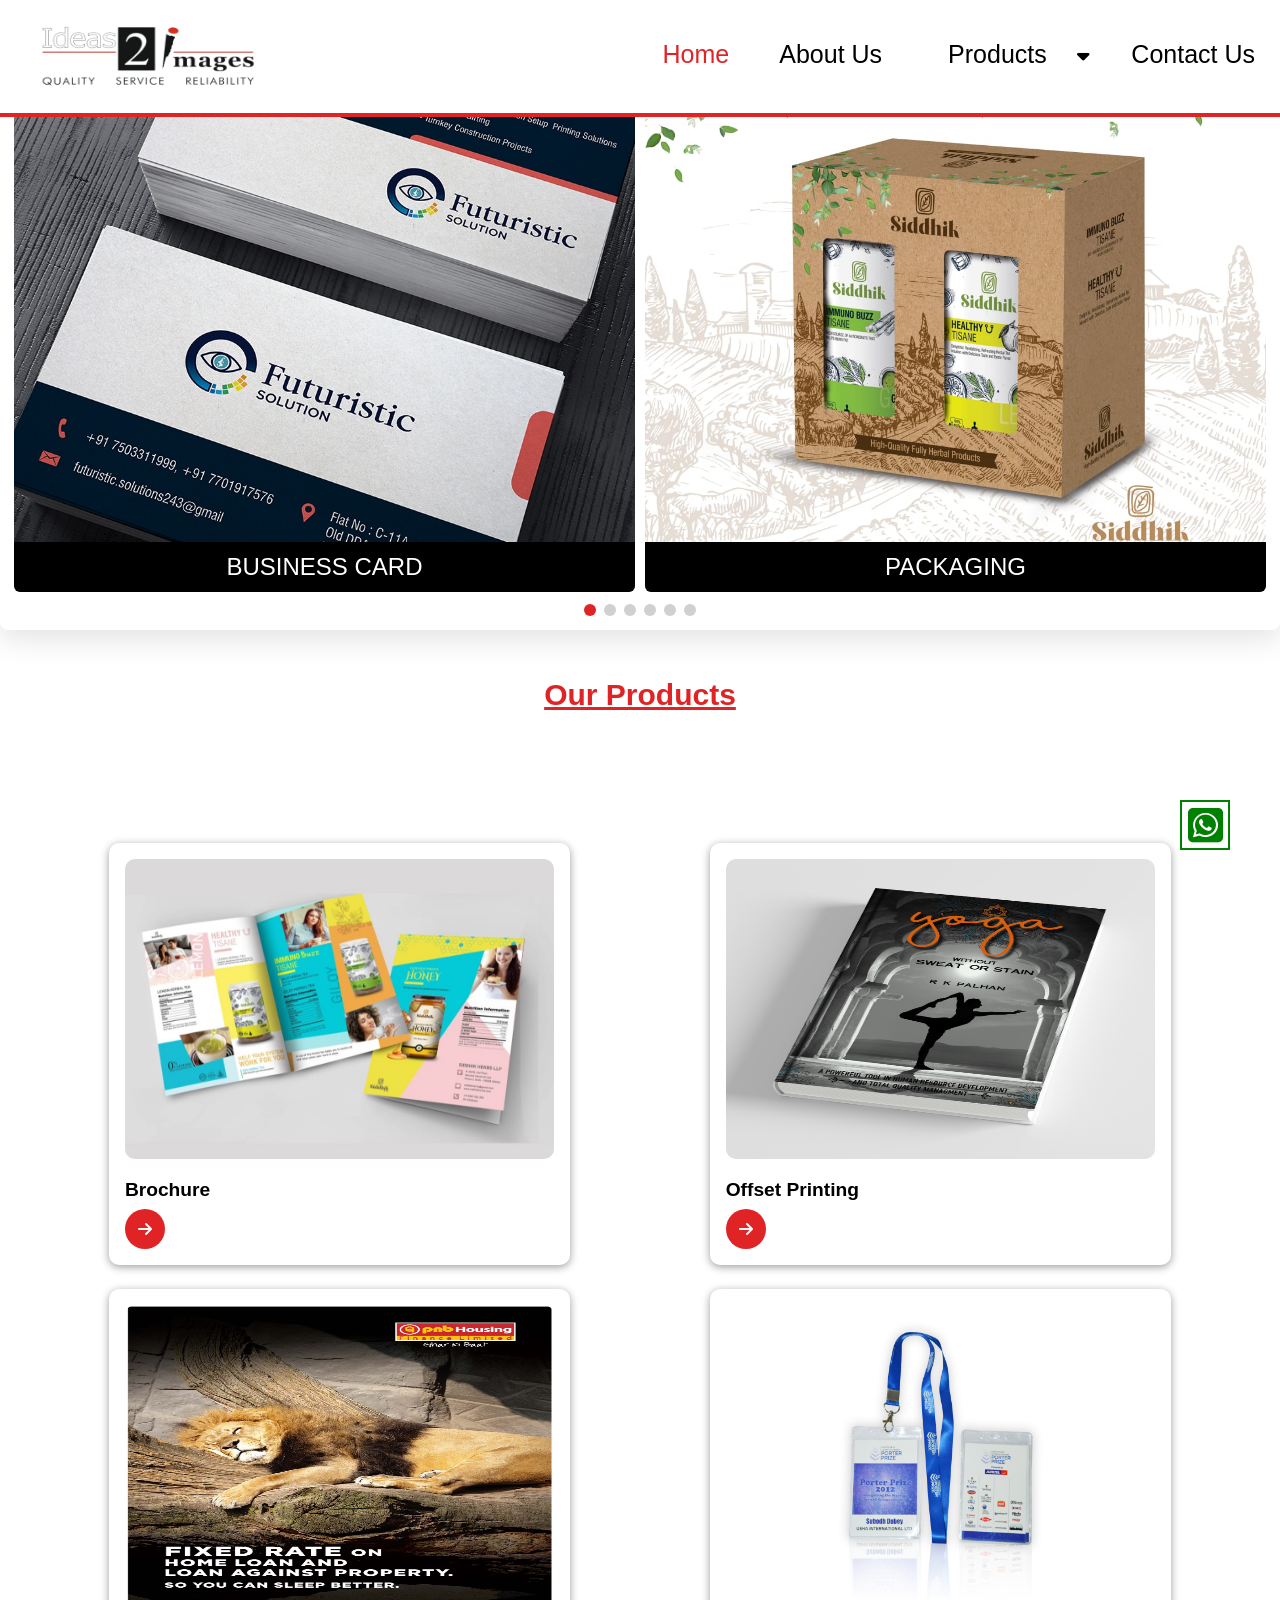
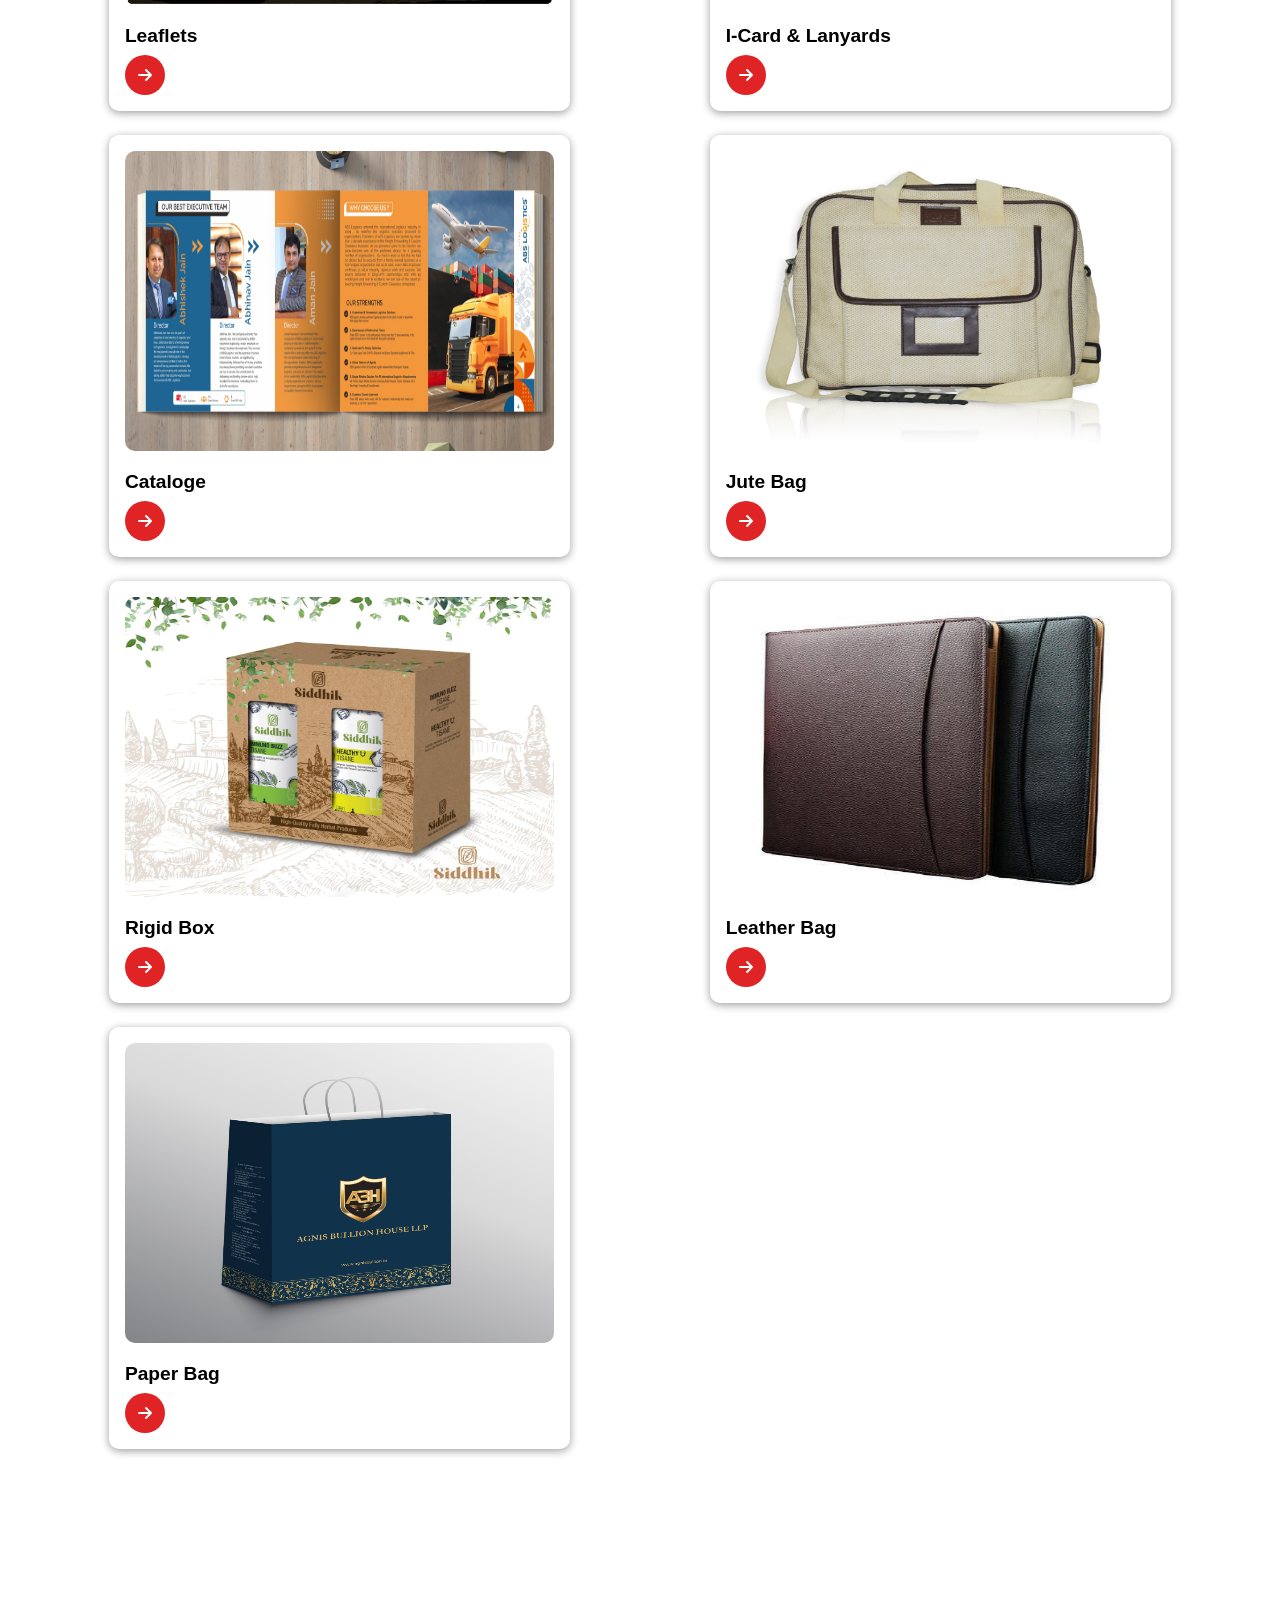
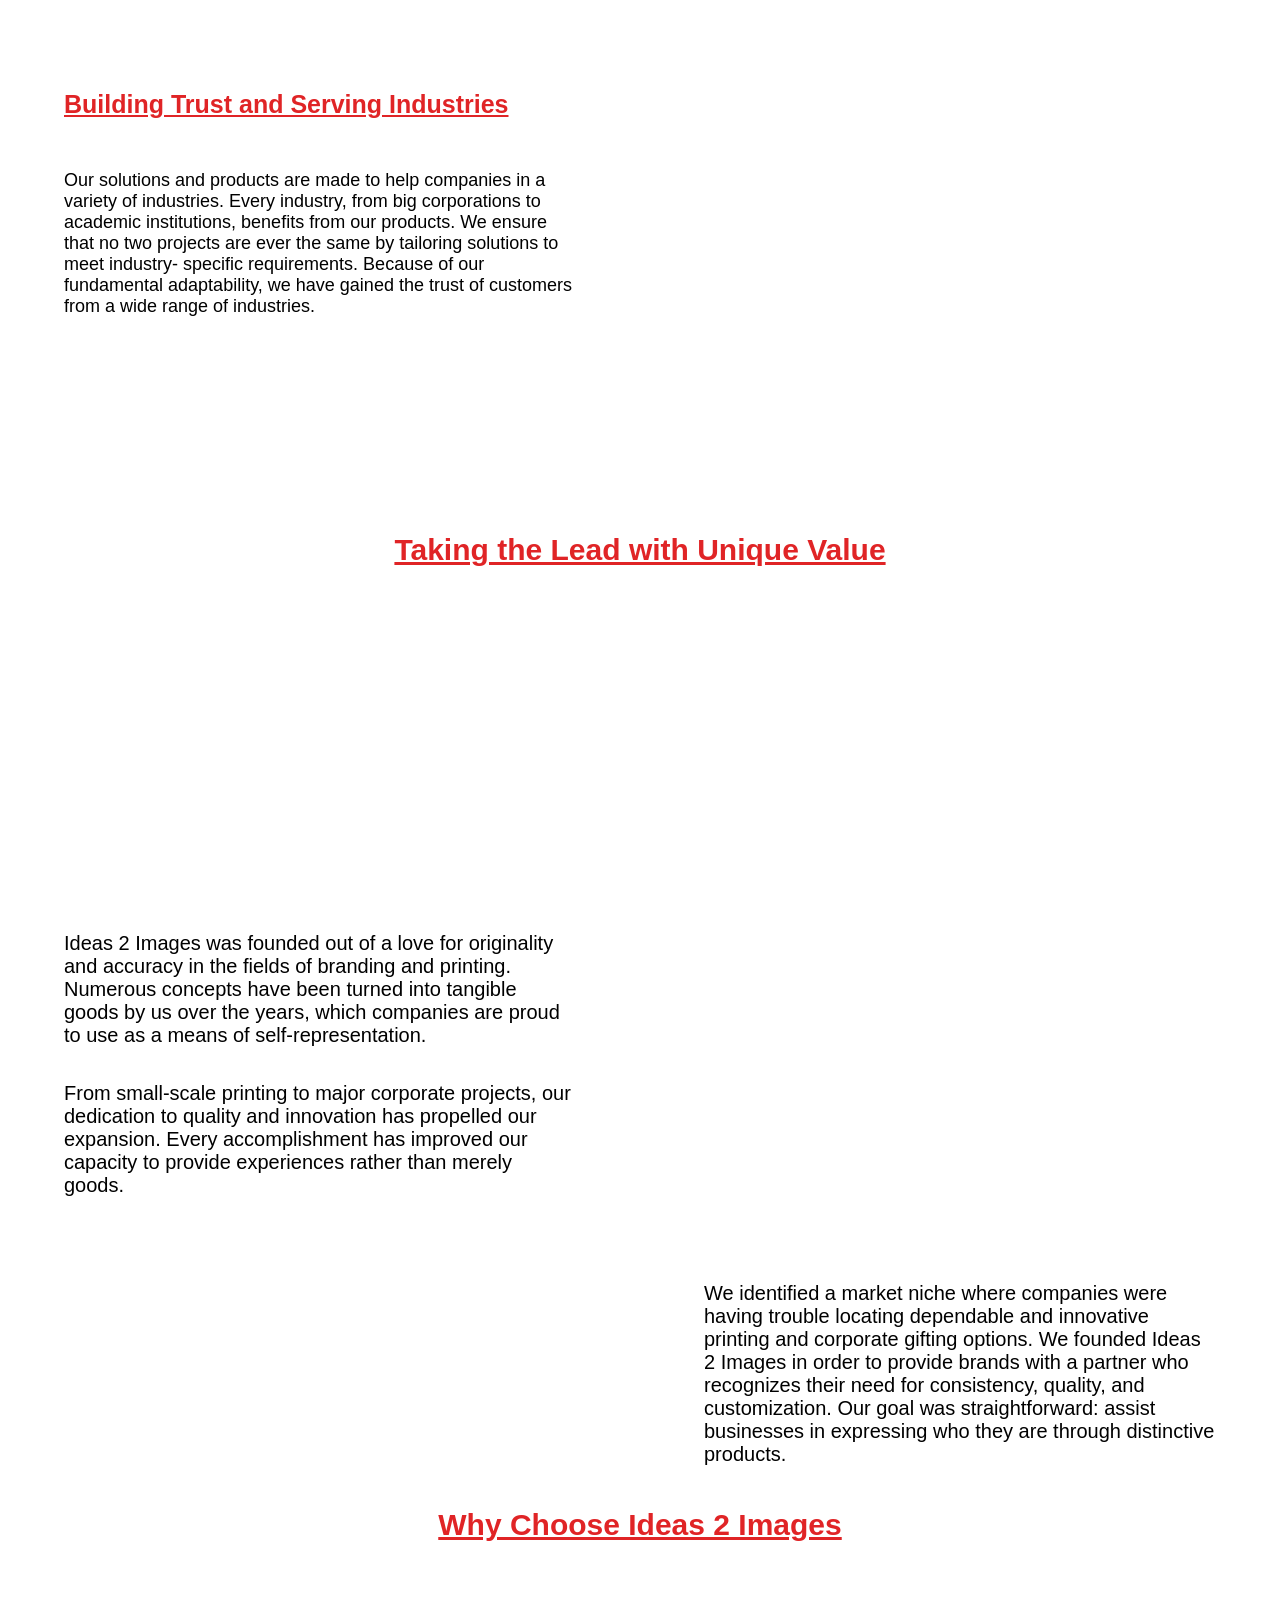
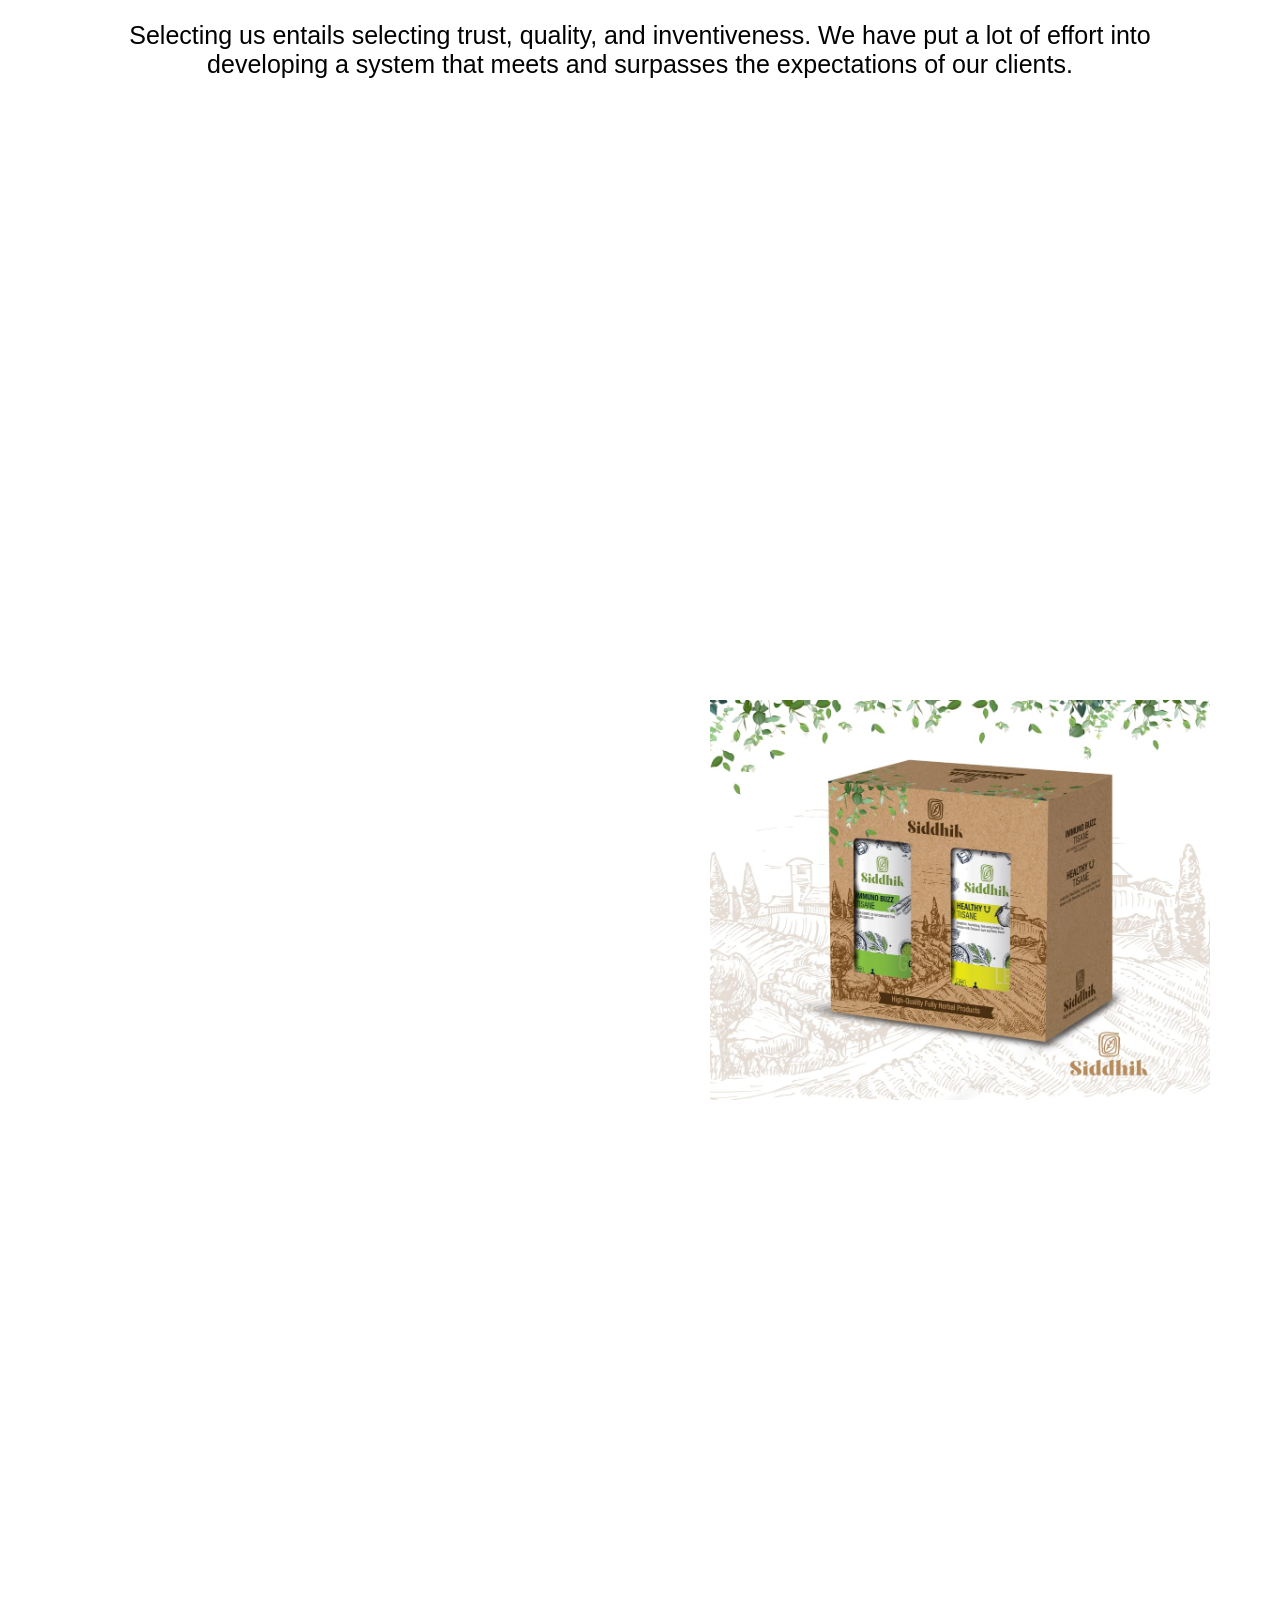
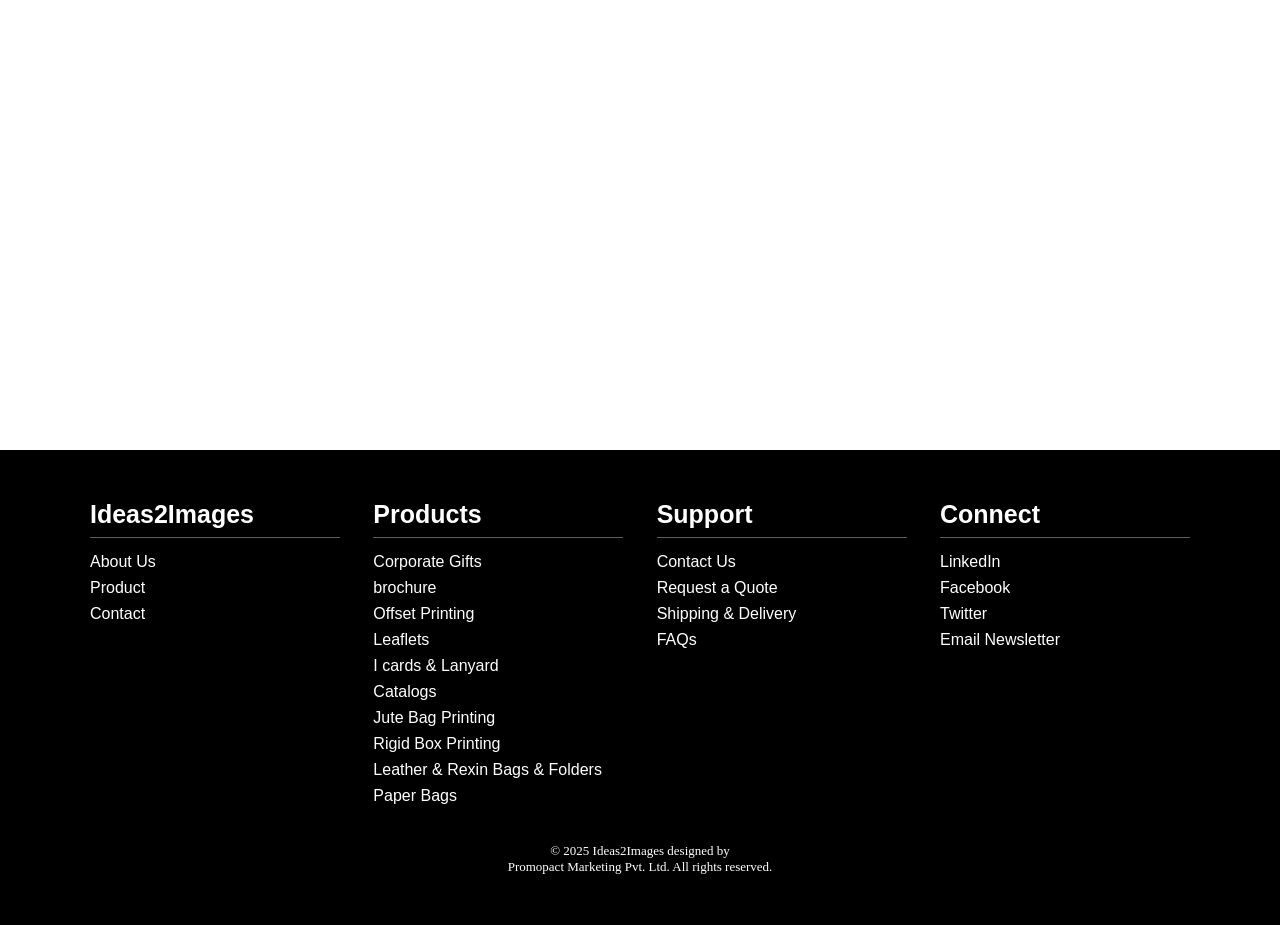
==== commit 2b6e8b6c: "modify" ====
--- a/index.html
+++ b/index.html
@@ -74,18 +74,18 @@
         <a href="brochure.html"><i class="fa-solid fa-arrow-right"></i></a>
       </div>
       <div class="product">
-        <img src="img/b card.jpeg" alt="Brochures">
-        <h3>Business Card</h3>
+        <img src="img/book.jpeg" alt="Brochures">
+        <h3>Offset Printing</h3>
         <a href="offsetprinting.html"><i class="fa-solid fa-arrow-right"></i></a>
       </div>
       <div class="product">
         <img src="img/flyer.jpg" alt="Flyers">
-        <h3>Flyers</h3>
+        <h3>Leaflets</h3>
         <a href="leaflet.html"><i class="fa-solid fa-arrow-right"></i></a>
       </div>
       <div class="product">
         <img src="img/icard.jpg" alt="Posters">
-        <h3>I-Card</h3>
+        <h3>I-Card & Lanyards</h3>
         <a href="icard.html"><i class="fa-solid fa-arrow-right"></i></a>
       </div>
       <div class="product">
@@ -104,7 +104,7 @@
         <a href="rigid.html"><i class="fa-solid fa-arrow-right"></i></a>
       </div>
       <div class="product">
-        <img src="img/leather.jpg" alt="Banners">
+        <img src="img/leather-file-folder.jpg" alt="Banners">
         <h3>Leather Bag</h3>
         <a href="leatherandresin.html"><i class="fa-solid fa-arrow-right"></i></a>
       </div>
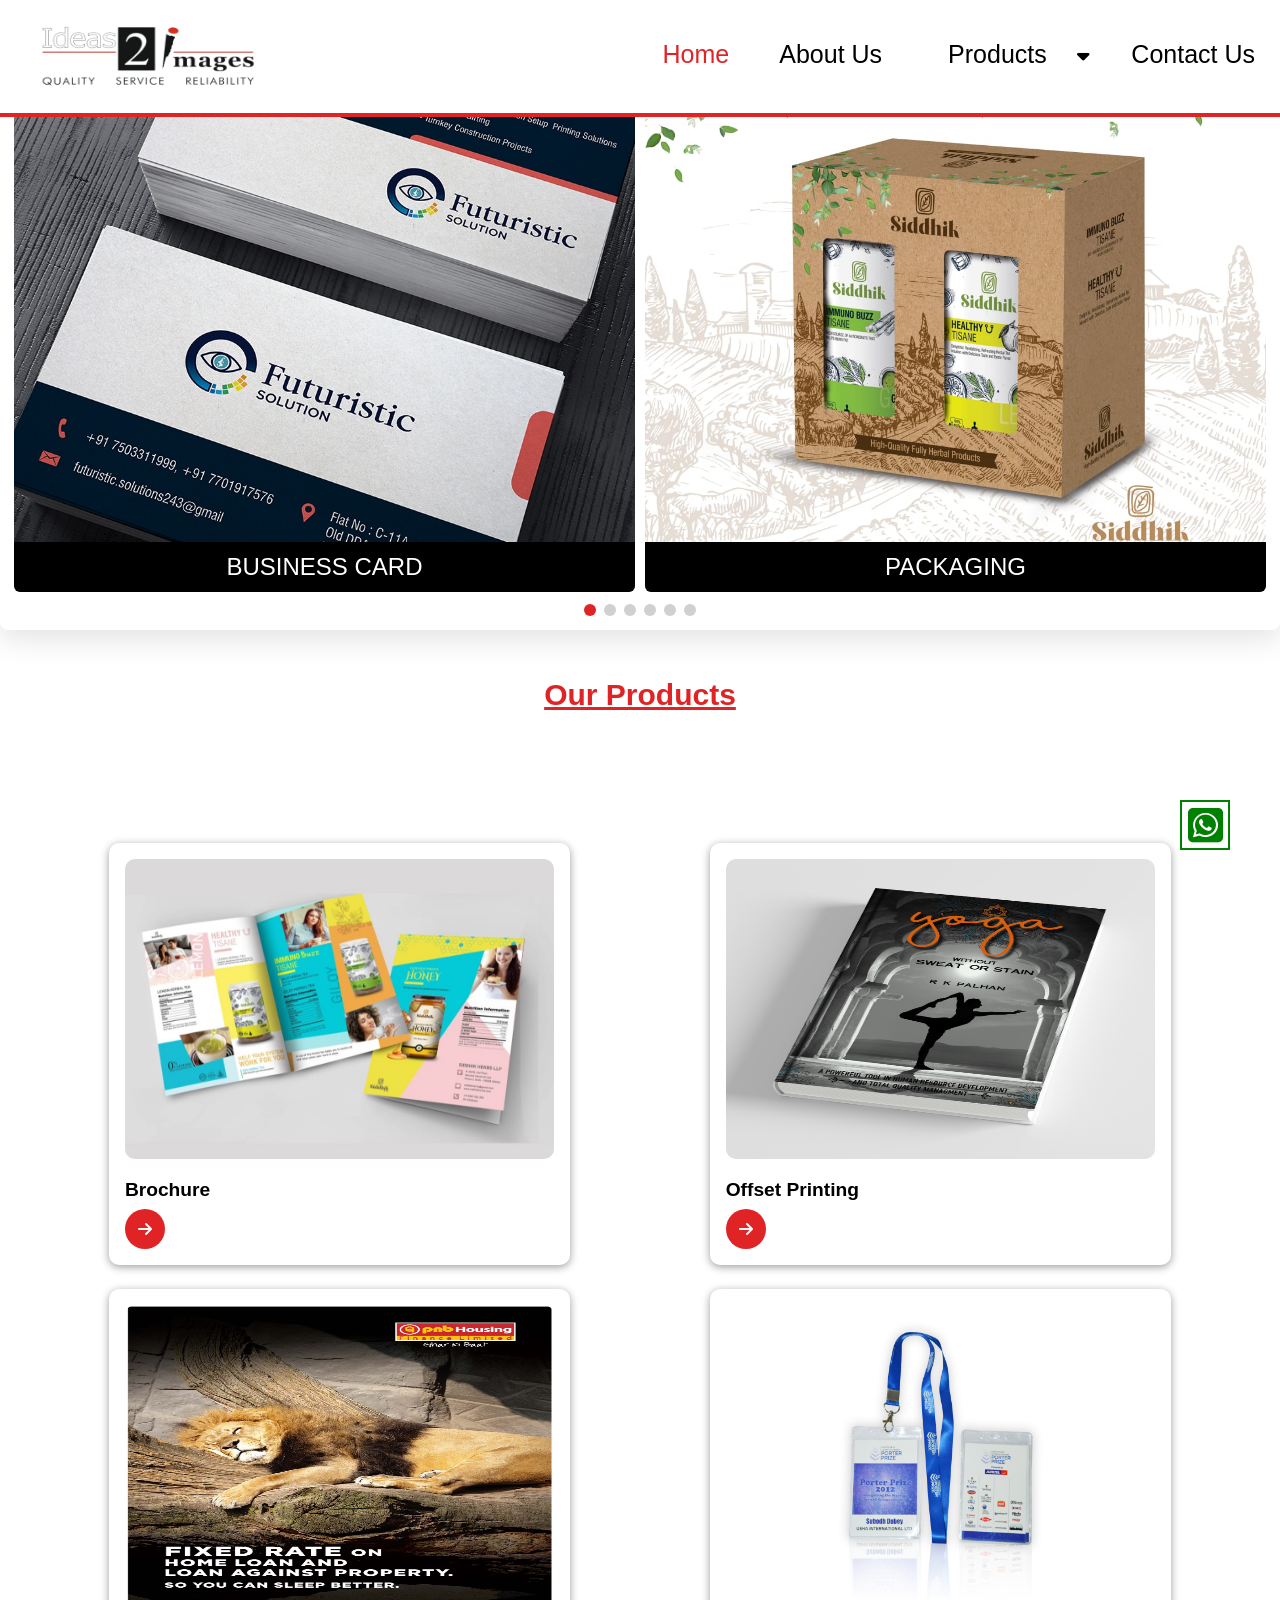
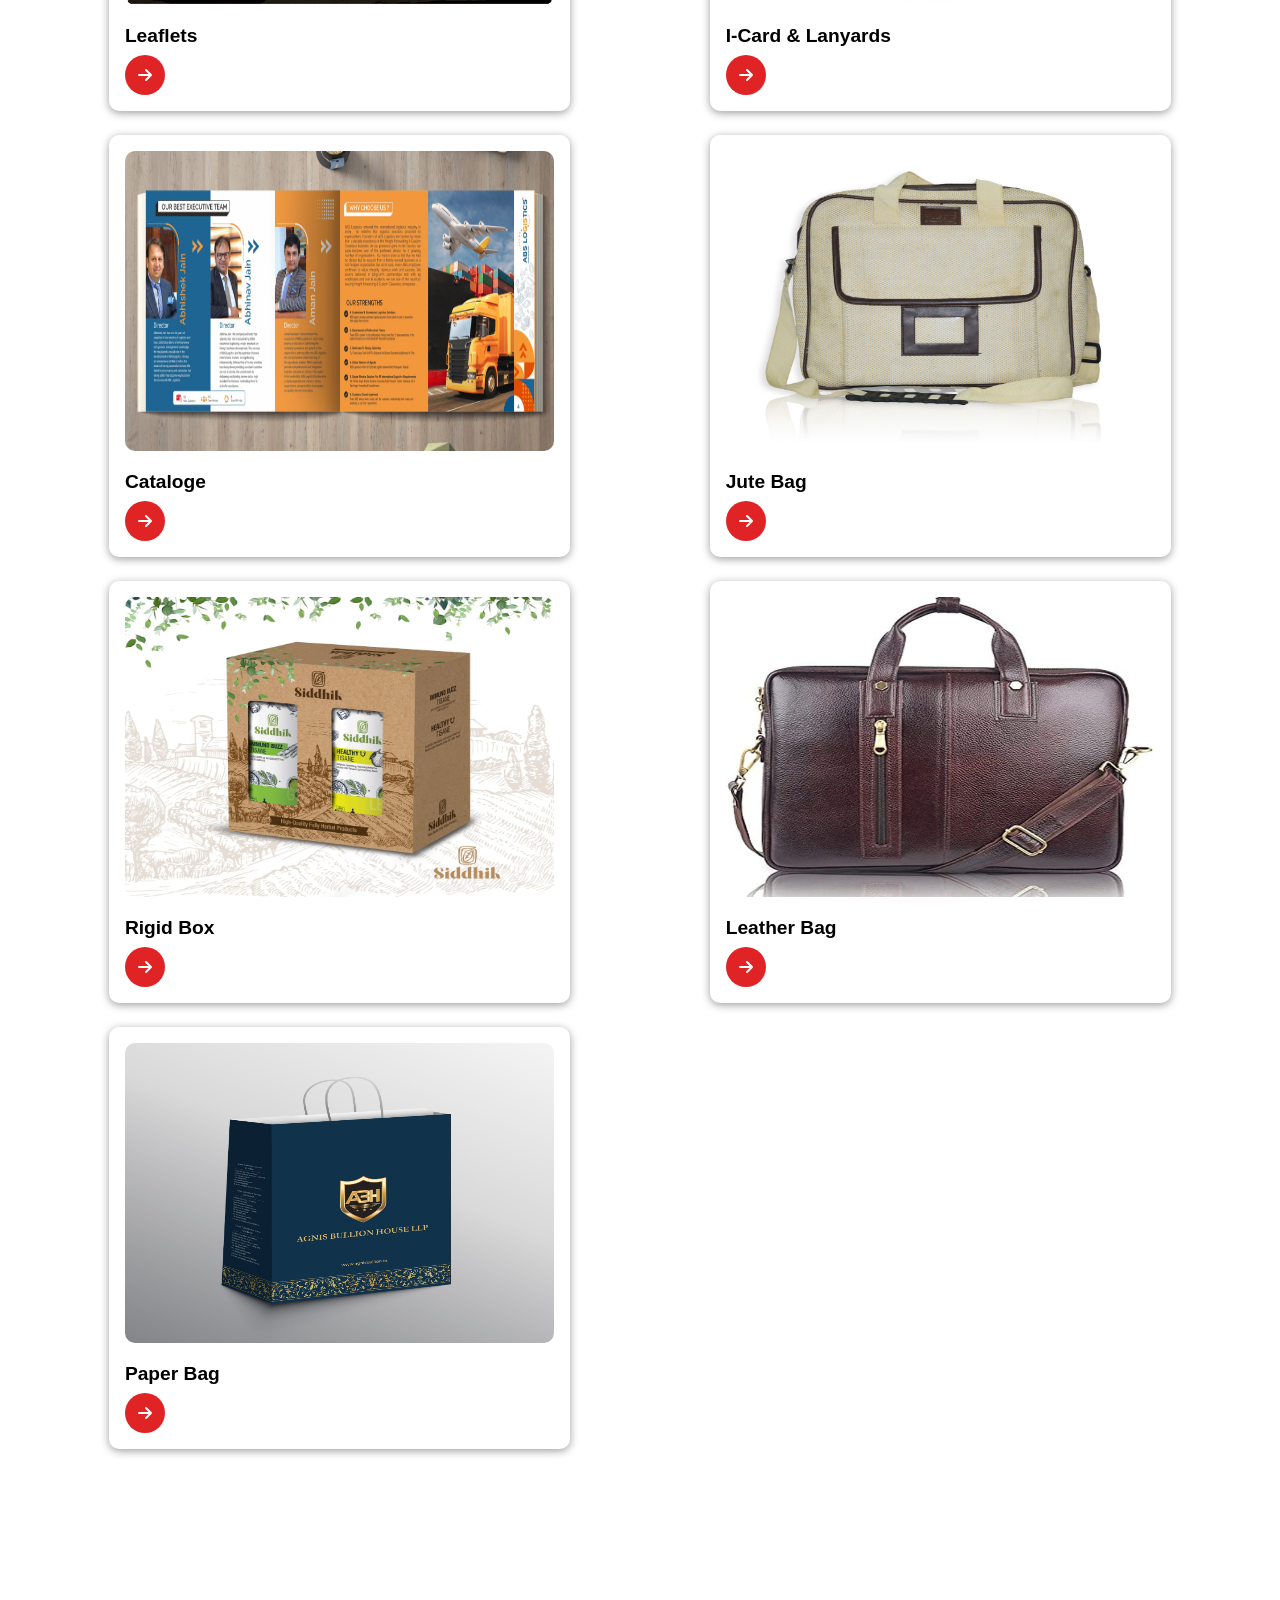
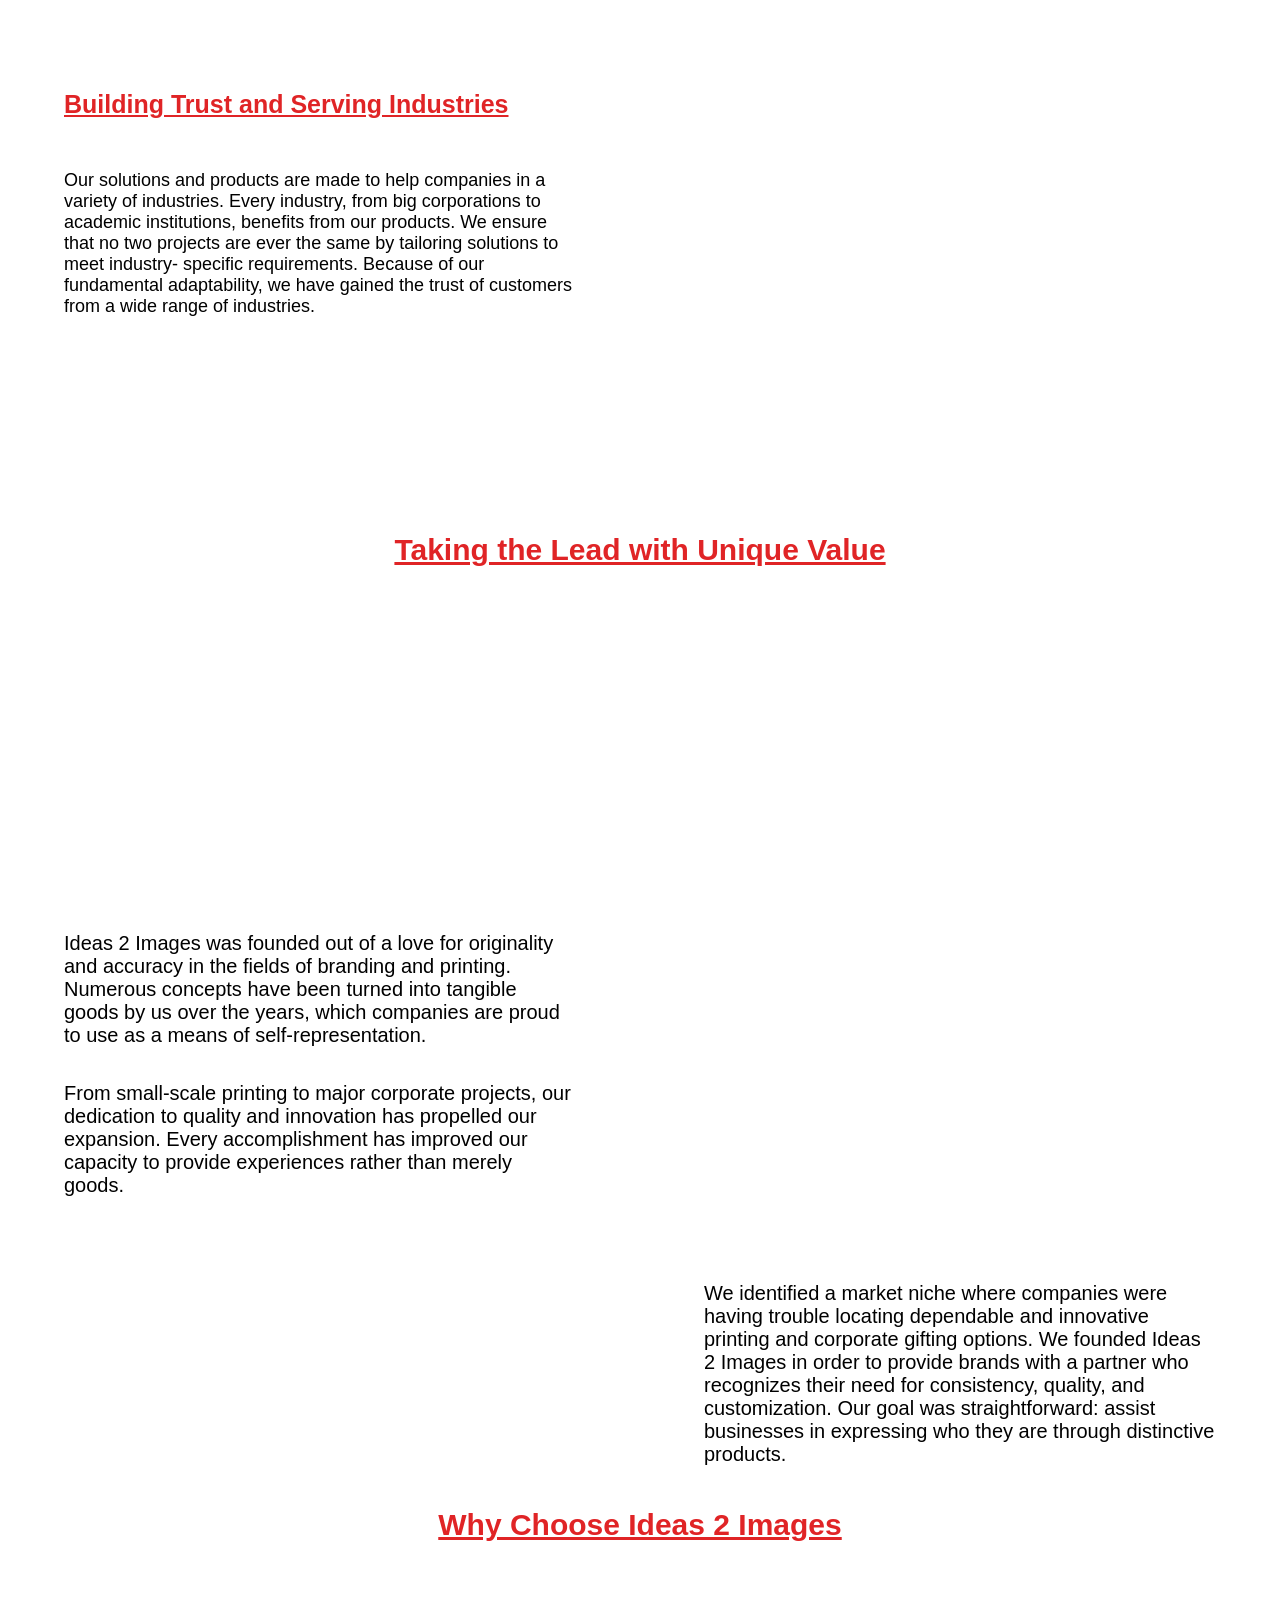
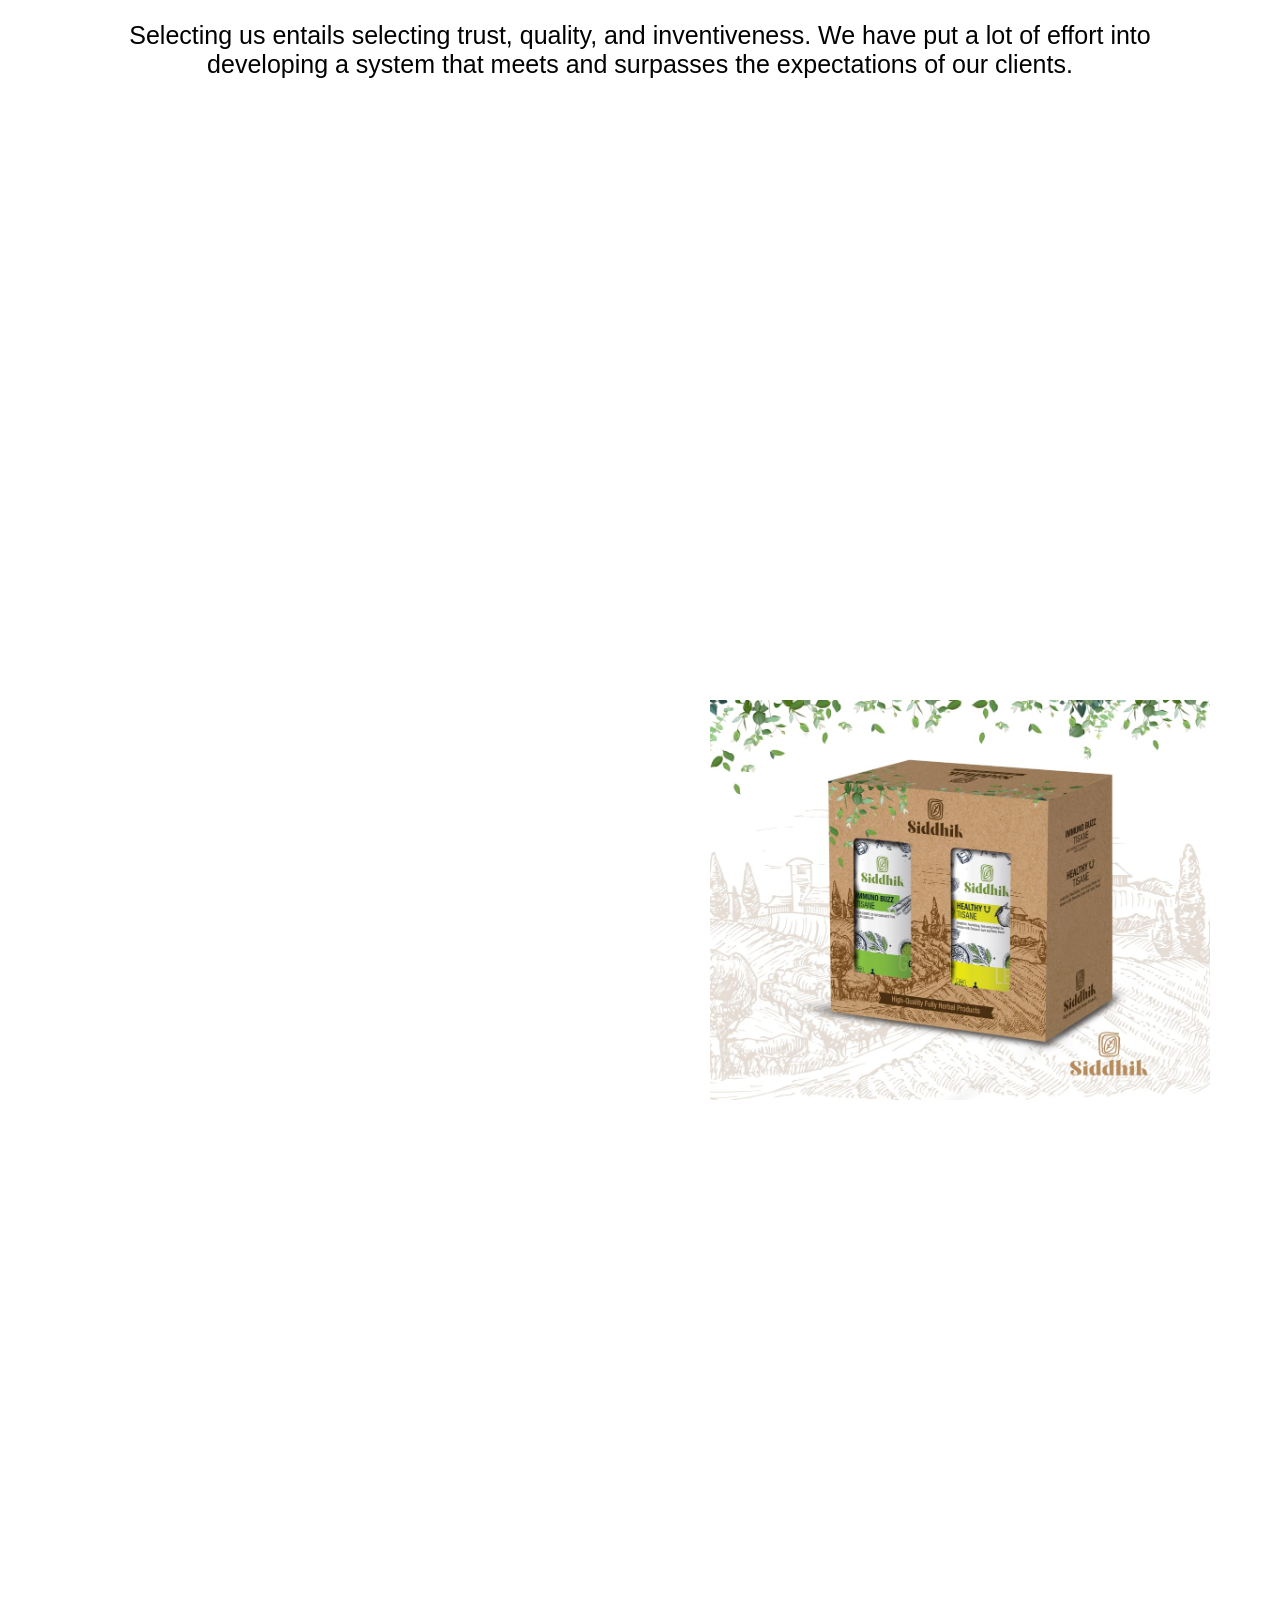
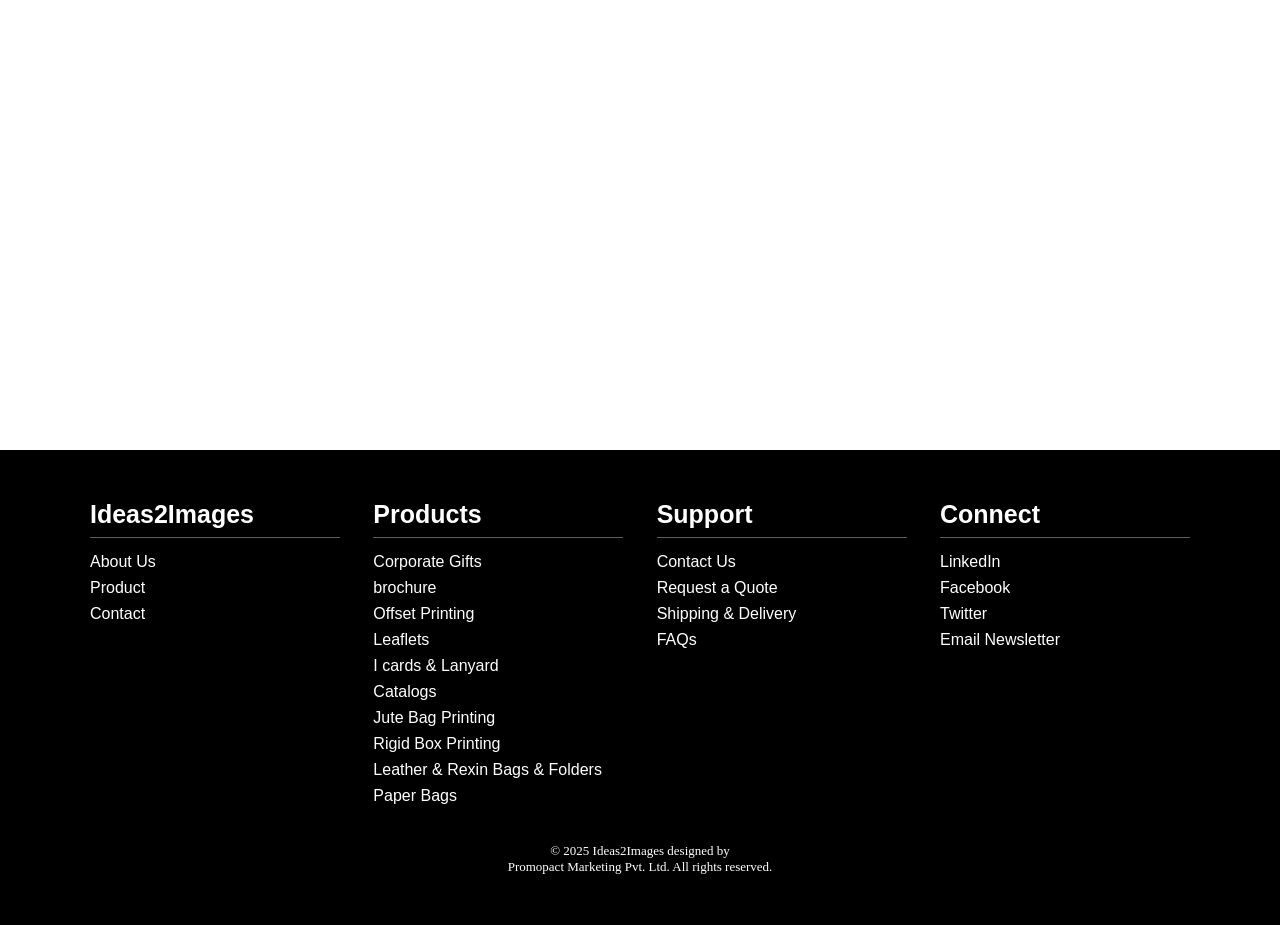
==== commit 5b9d3b10: "modify" ====
--- a/index.html
+++ b/index.html
@@ -172,7 +172,7 @@
         rather than merely goods.</p>
       <div class="show_img1" data-aos="fade-up" data-aos-duration="1000">
         <a href="paperbag.html"><img src="img/paper.jpeg" alt=""></a>
-        <a href="corporategifts.html"><img src="img/b card.jpeg" alt=""></a>
+        <a href="offsetprinting.html"><img src="img/b card.jpeg" alt=""></a>
         </div>
     </div>
     <div class="show_img">
